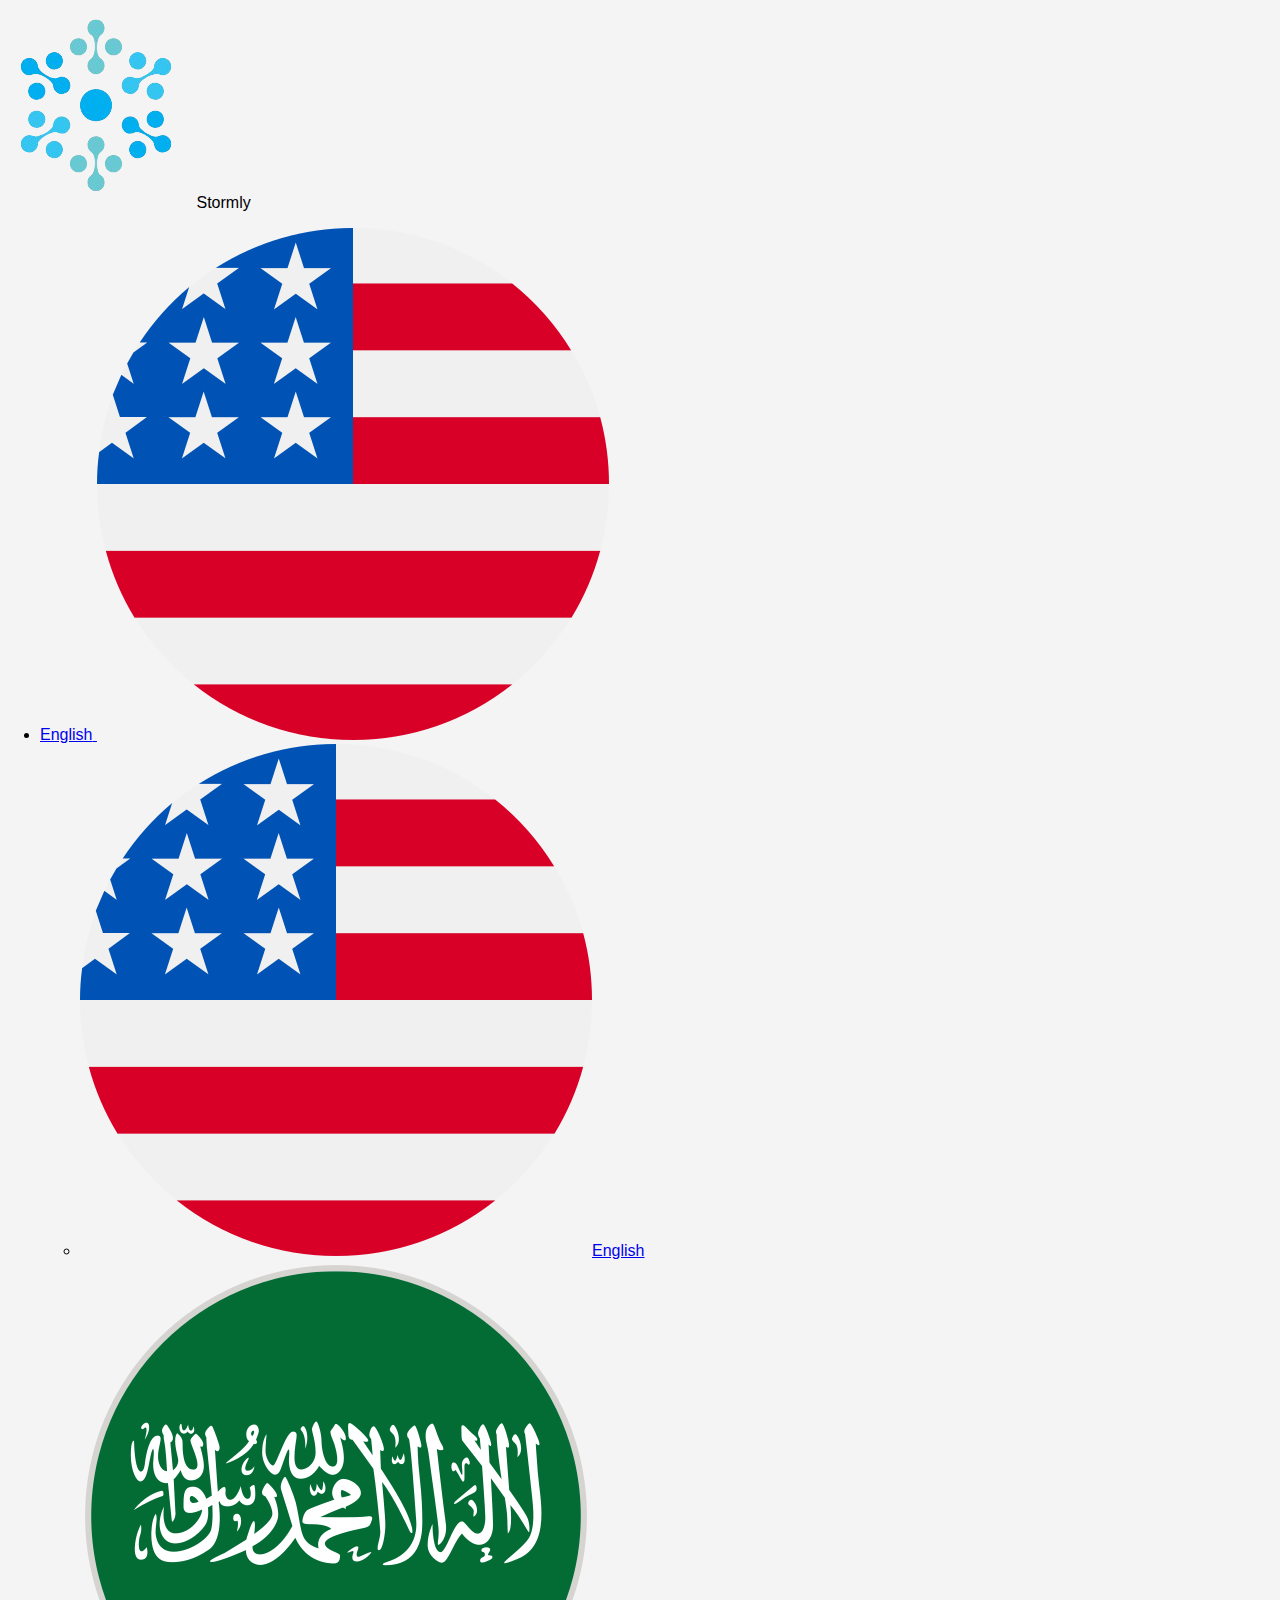
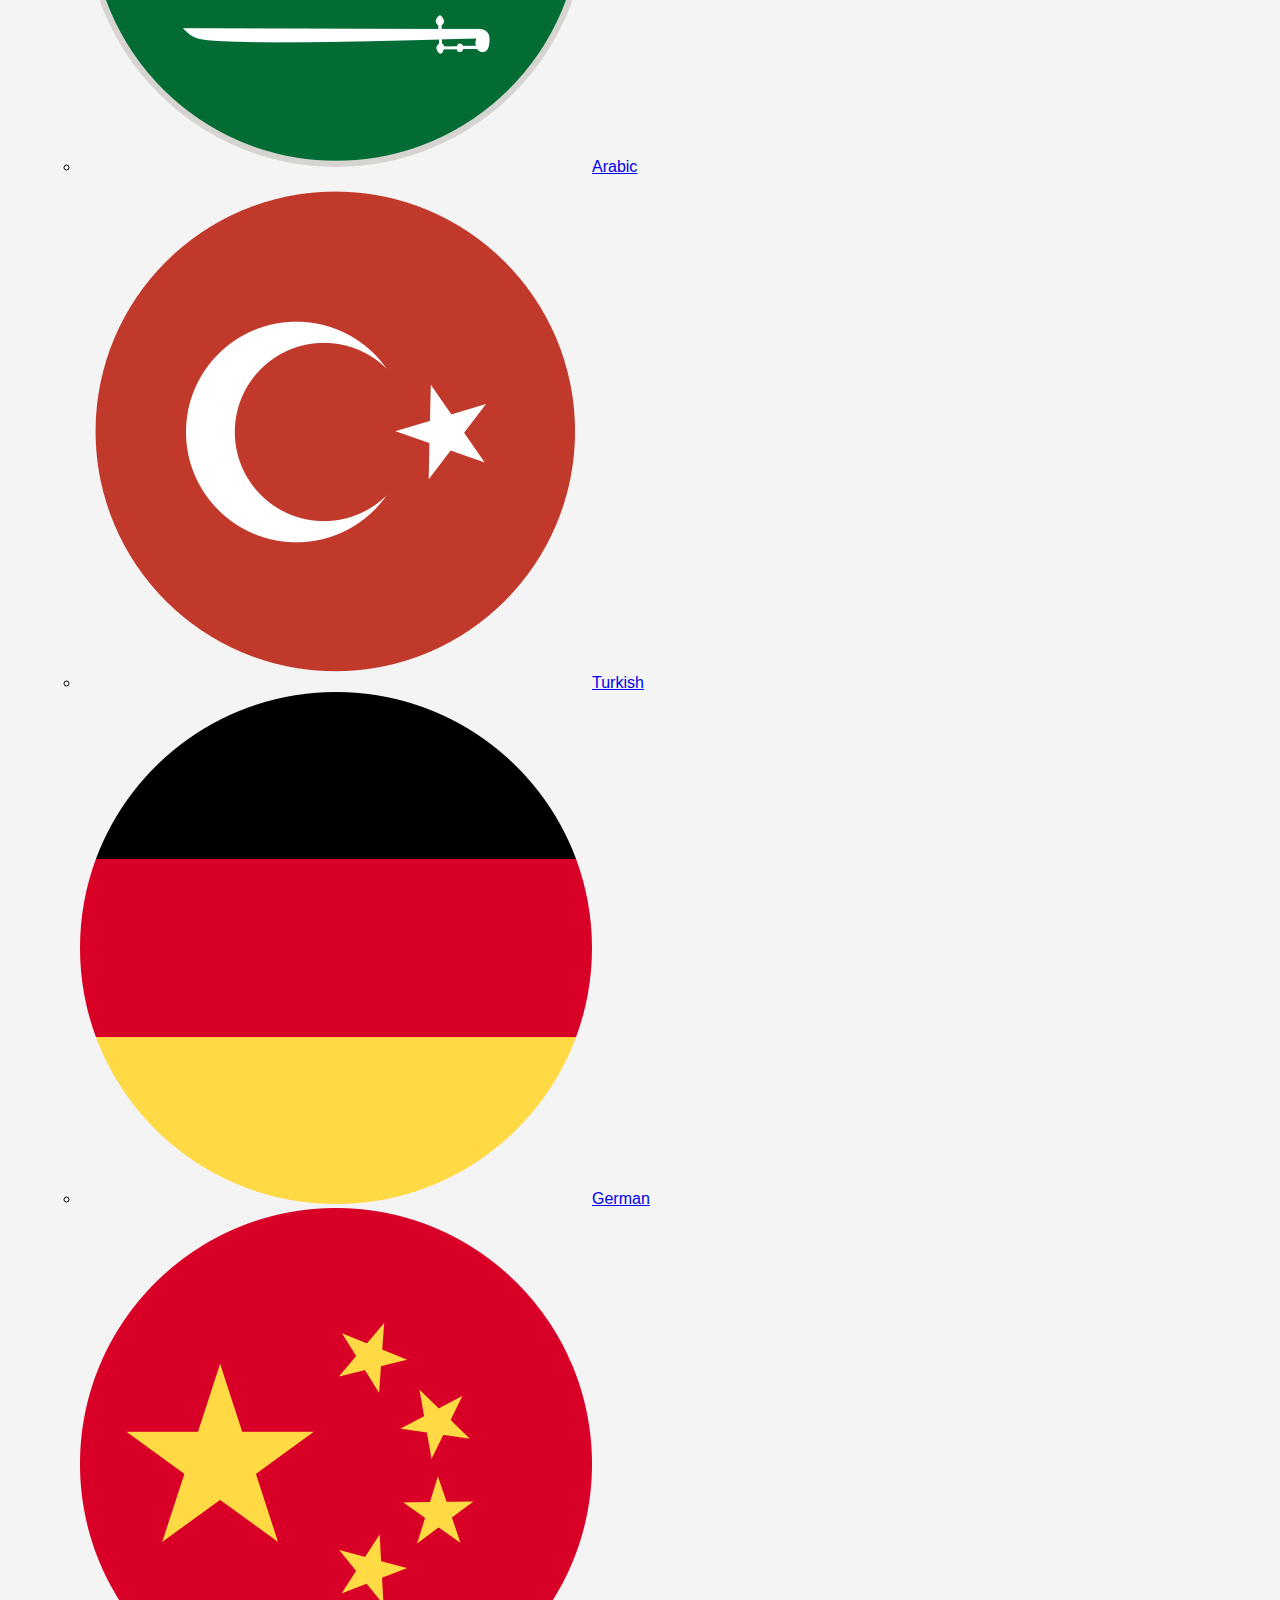
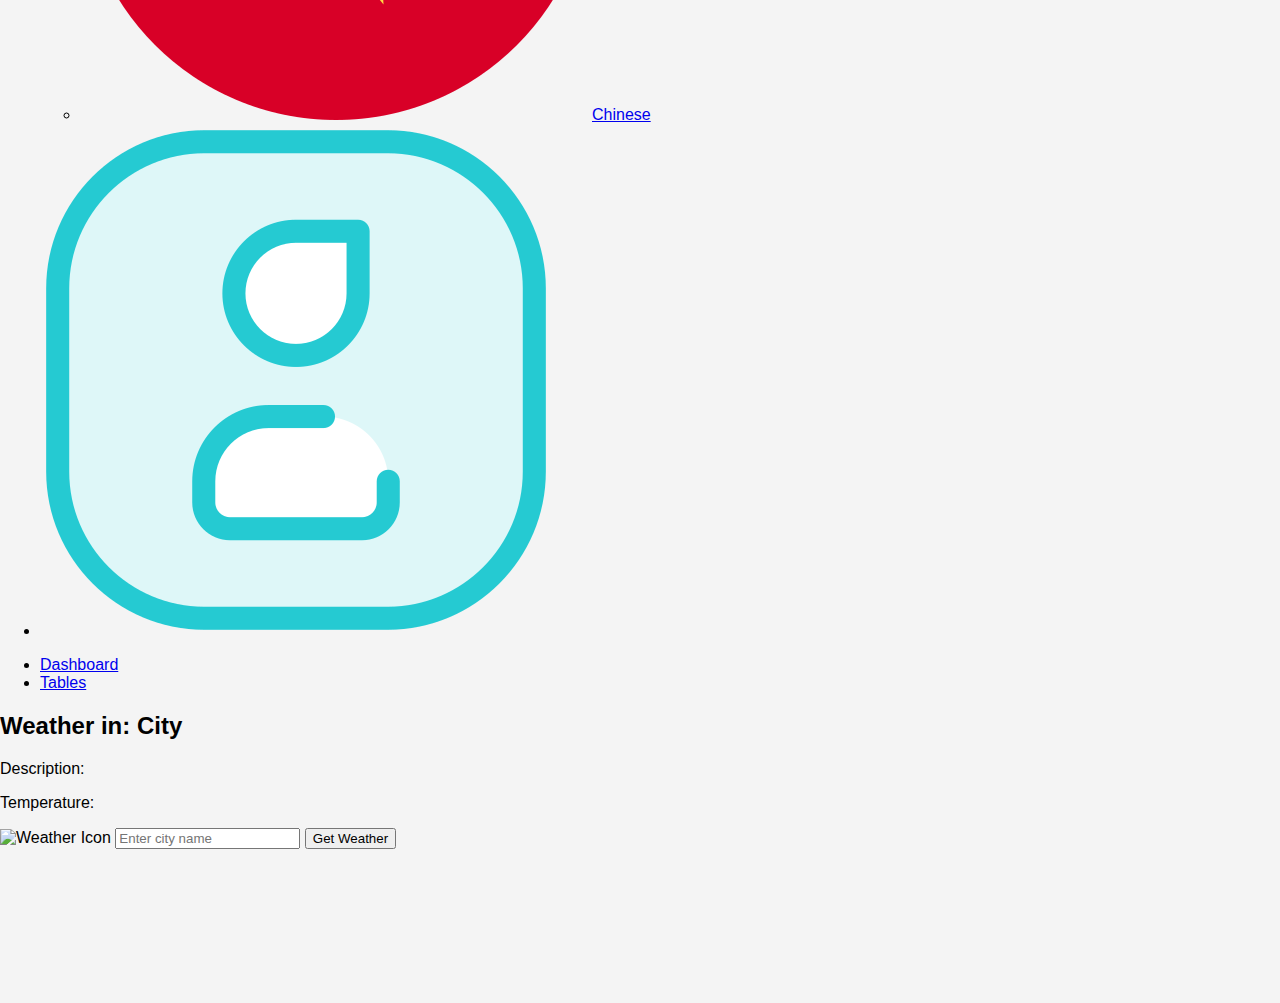
==== main-dashboard.html @ a45e47fc "Add files via upload" ====
<!DOCTYPE html>
<html lang="en">

<head>
    <meta charset="UTF-8">
    <meta name="viewport" content="width=device-width, initial-scale=1.0">
    <title>Weather Dashboard</title>
    <script src="https://cdn.tailwindcss.com"></script>
    <link rel="stylesheet" href="https://cdnjs.cloudflare.com/ajax/libs/font-awesome/6.0.0-beta3/css/all.min.css">
    <link rel="stylesheet" href="main-dashboard.css">
</head>

<body class="bg-gray-100">
    <header class="bg-teal-800 text-white py-3 px-5 flex justify-between items-center">
        <div class="flex items-center gap-2 text-xl font-bold">
            <img src="assets/logo1.png" class="w-10 h-10 object-contain" alt="Logo">
            <span>Stormly</span>
        </div>
        <nav class="flex items-center gap-4">
            <ul class="flex items-center gap-4">
                <li class="relative">
                    <a href="#" id="nav-language-setting"
                        class="flex items-center text-white hover:bg-teal-700 px-3 py-2 rounded-md">
                        <span id="selected-language">English</span>
                        <img id="language-icon" src="assets/usa.png" alt="Flag" class="ml-2 w-5 h-4 object-contain">
                    </a>
                    <ul class="hidden absolute bg-teal-800 top-full left-0 min-w-[120px] rounded-md shadow-lg z-10 mt-2"
                        id="language-dropdown">
                        <li>
                            <a href="#" data-language="English" data-icon="assets/usa.png"
                                class="flex items-center text-white px-4 py-2 hover:bg-teal-700 rounded-md">
                                <img src="assets/usa.png" alt="English" class="w-5 h-4 mr-2">English
                            </a>
                        </li>
                        <li>
                            <a href="#" data-language="Arabic" data-icon="assets/ksa.png"
                                class="flex items-center text-white px-4 py-2 hover:bg-teal-700 rounded-md">
                                <img src="assets/ksa.png" alt="Arabic" class="w-5 h-4 mr-2">Arabic
                            </a>
                        </li>
                        <li>
                            <a href="#" data-language="Turkish" data-icon="assets/turkey.png"
                                class="flex items-center text-white px-4 py-2 hover:bg-teal-700 rounded-md">
                                <img src="assets/turkey.png" alt="Turkish" class="w-5 h-4 mr-2">Turkish
                            </a>
                        </li>
                        <li>
                            <a href="#" data-language="German" data-icon="assets/germany.png"
                                class="flex items-center text-white px-4 py-2 hover:bg-teal-700 rounded-md">
                                <img src="assets/germany.png" alt="German" class="w-5 h-4 mr-2">German
                            </a>
                        </li>
                        <li>
                            <a href="#" data-language="Chinese" data-icon="assets/china.png"
                                class="flex items-center text-white px-4 py-2 hover:bg-teal-700 rounded-md">
                                <img src="assets/china.png" alt="Chinese" class="w-5 h-4 mr-2">Chinese
                            </a>
                        </li>
                    </ul>
                </li>
                <li class="flex items-center">
                    <img src="assets/pfp.png" alt="Profile" class="w-10 h-10 rounded-full object-cover cursor-pointer">
                </li>
            </ul>
        </nav>
    </header>

    <div class="flex h-[calc(100vh-56px)]">
        <aside class="bg-teal-900 text-gray-300 w-52 p-5">
            <ul class="space-y-2">
                <li><a href="#" id="menu-dashboard"
                        class="block text-gray-300 hover:bg-teal-700 px-4 py-2 rounded-md">Dashboard</a></li>
                <li><a href="#" id="menu-tables"
                        class="block text-gray-300 hover:bg-teal-700 px-4 py-2 rounded-md">Tables</a></li>
            </ul>
        </aside>
        <main class="flex-grow p-5 bg-white overflow-y-auto">
            <!-- Weather Widget -->
            <div class="p-4 bg-gray-200 rounded shadow" id="weather-widget">
                <h2 class="text-xl font-bold" id="city-name">Weather in: City</h2>
                <p id="weather-description">Description: </p>
                <p id="temperature">Temperature: </p>
                <img id="weather-icon" src="" alt="Weather Icon" class="w-16 h-16 mt-2">
                <input type="text" id="city-input" placeholder="Enter city name" class="border p-2 rounded w-full">
                <button id="get-weather" class="bg-blue-500 p-2 rounded text-white mt-2">Get Weather</button>
            </div>
        </main>
    </div>

    <canvas id="temperatureChart" class="mt-5"></canvas>
    <canvas id="weatherConditionChart" class="mt-5"></canvas>
    <canvas id="temperatureChangeChart" class="mt-5"></canvas>

    <script>
        document.addEventListener("DOMContentLoaded", () => {
            const apiKey = "e87ad9d755ad6ee678f1952e3c13a8e1"; // Replace with your OpenWeather API key
            const weatherWidget = document.getElementById("weather-widget");
            const cityName = document.getElementById("city-name");
            const weatherDescription = document.getElementById("weather-description");
            const temperature = document.getElementById("temperature");
            const weatherIcon = document.getElementById("weather-icon");
            const cityInput = document.getElementById("city-input");
            const getWeatherButton = document.getElementById("get-weather");

            getWeatherButton.addEventListener("click", () => {
                const city = cityInput.value;
                fetchWeather(city);
                fetchForecast(city);
            });

            async function fetchWeather(city) {
                try {
                    const response = await fetch(
                        `https://api.openweathermap.org/data/2.5/weather?q=${city}&appid=${apiKey}&units=metric`
                    );
                    if (!response.ok) {
                        throw new Error("City not found");
                    }
                    const data = await response.json();
                    updateWidget(data);
                } catch (error) {
                    alert(error.message);
                }
            }

            function updateWidget(data) {
                const { name } = data;
                const { description, icon } = data.weather[0];
                const { temp } = data.main;

                cityName.textContent = `Weather in: ${name}`;
                weatherDescription.textContent = `Description: ${description}`;
                temperature.textContent = `Temperature: ${temp} °C`;

                weatherIcon.src = `http://openweathermap.org/img/wn/${icon}@2x.png`;
                weatherIcon.alt = description;

                changeBackground(description);
            }

            function changeBackground(condition) {
                let bgColor;

                switch (condition) {
                    case "clear sky":
                        bgColor = "bg-blue-400";
                        break;
                    case "few clouds":
                        bgColor = "bg-blue-300";
                        break;
                    case "scattered clouds":
                    case "overcast clouds":
                        bgColor = "bg-gray-400";
                        break;
                    case "rain":
                        bgColor = "bg-gray-600";
                        break;
                    case "thunderstorm":
                        bgColor = "bg-gray-800";
                        break;
                    case "snow":
                        bgColor = "bg-white";
                        break;
                    default:
                        bgColor = "bg-gray-100";
                        break;
                }

                weatherWidget.className = `p-4 rounded shadow ${bgColor}`;
            }

            // Load Chart.js
            const script = document.createElement("script");
            script.src = "https://cdn.jsdelivr.net/npm/chart.js";
            document.head.appendChild(script);

            script.onload = () => {
                const temperatureCtx = document.getElementById("temperatureChart").getContext("2d");
                const weatherConditionCtx = document.getElementById("weatherConditionChart").getContext("2d");
                const temperatureChangeCtx = document.getElementById("temperatureChangeChart").getContext("2d");

                const temperatureData = [];
                const weatherConditions = [];
                const labels = [];

                async function fetchForecast(city) {
                    try {
                        const response = await fetch(
                            `https://api.openweathermap.org/data/2.5/forecast?q=${city}&appid=${apiKey}&units=metric`
                        );
                        if (!response.ok) {
                            throw new Error("City not found");
                        }
                        const data = await response.json();
                        processForecastData(data);
                    } catch (error) {
                        alert(error.message);
                    }
                }

                function processForecastData(data) {
                    const dailyData = data.list.filter((entry) =>
                        entry.dt_txt.endsWith("12:00:00")
                    );
                    dailyData.forEach((entry) => {
                        const date = new Date(entry.dt * 1000).toLocaleDateString();
                        labels.push(date);
                        temperatureData.push(entry.main.temp);
                        weatherConditions.push(entry.weather[0].description);
                    });
                    updateCharts();
                }

                function updateCharts() {
                    new Chart(temperatureCtx, {
                        type: "bar",
                        data: {
                            labels: labels,
                            datasets: [
                                {
                                    label: "Temperature (°C)",
                                    data: temperatureData,
                                    backgroundColor: "rgba(54, 162, 235, 0.5)",
                                    borderColor: "rgba(54, 162, 235, 1)",
                                    borderWidth: 1,
                                },
                            ],
                        },
                        options: {
                            responsive: true,
                            scales: {
                                y: {
                                    beginAtZero: true,
                                },
                            },
                        },
                    });

                    const weatherConditionCounts = weatherConditions.reduce((acc, condition) => {
                        acc[condition] = (acc[condition] || 0) + 1;
                        return acc;
                    }, {});

                    new Chart(weatherConditionCtx, {
                        type: "doughnut",
                        data: {
                            labels: Object.keys(weatherConditionCounts),
                            datasets: [
                                {
                                    label: "Weather Conditions",
                                    data: Object.values(weatherConditionCounts),
                                    backgroundColor: [
                                        "rgba(255, 99, 132, 0.2)",
                                        "rgba(75, 192, 192, 0.2)",
                                        "rgba(255, 206, 86, 0.2)",
                                        "rgba(153, 102, 255, 0.2)",
                                    ],
                                    borderColor: [
                                        "rgba(255, 99, 132, 1)",
                                        "rgba(75, 192, 192, 1)",
                                        "rgba(255, 206, 86, 1)",
                                        "rgba(153, 102, 255, 1)",
                                    ],
                                    borderWidth: 1,
                                },
                            ],
                        },
                        options: {
                            responsive: true,
                        },
                    });

                    new Chart(temperatureChangeCtx, {
                        type: "line",
                        data: {
                            labels: labels,
                            datasets: [
                                {
                                    label: "Temperature Change (°C)",
                                    data: temperatureData,
                                    backgroundColor: "rgba(75, 192, 192, 0.5)",
                                    borderColor: "rgba(75, 192, 192, 1)",
                                    borderWidth: 2,
                                    fill: true,
                                },
                            ],
                        },
                        options: {
                            responsive: true,
                            scales: {
                                y: {
                                    beginAtZero: true,
                                },
                            },
                        },
                    });
                }
            };
        });
    </script>
</body>

</html>
---- main-dashboard.css ----
body,
html {
    margin: 0;
    padding: 0;
    font-family: 'Segoe UI', Tahoma, Geneva, Verdana, sans-serif;
    background-color: #f4f4f4;
}

.navbar {
    background-color: #254E58;
    color: #fff;
    padding: 10px 20px;
    display: flex;
    justify-content: space-between;
    align-items: center;
}

.navbar-brand {
    display: flex;
    align-items: center;
    gap: 10px;
    font-size: 1.5rem;
    font-weight: bold;
}

.navbar-brand .logo {
    width: 30px;
    height: 30px;
    object-fit: contain;
}

.navbar-menu {
    display: flex;
    align-items: center;
    gap: 20px;
    list-style: none;
}

.profile-option {
    display: flex;
    align-items: center;
}

.profile-img {
    width: 40px;
    height: 40px;
    border-radius: 50%;
    object-fit: cover;
    cursor: pointer;
    margin-right: 10px;
    /* Space between profile image and text */
}

.language-setting {
    position: relative;
    display: flex;
    align-items: center;
}

.language-setting a {
    color: #fff;
    text-decoration: none;
    padding: 5px 10px;
    transition: background-color 0.3s ease;
    border-radius: 5px;
}

.flag-icon {
    width: 20px;
    height: 15px;
    margin-left: 5px;
    vertical-align: middle;
    /* Aligns icon vertically with text */
}

.language-dropdown {
    display: none;
    position: absolute;
    background-color: #254E58;
    top: 100%;
    left: 0;
    min-width: 120px;
    border-radius: 5px;
    z-index: 10;
    box-shadow: 0 2px 5px rgba(0, 0, 0, 0.2);
}

.language-setting:hover .language-dropdown {
    display: block;
}

.language-dropdown li {
    list-style: none;
}

.language-dropdown a {
    color: #fff;
    padding: 10px;
    display: block;
    text-decoration: none;
    transition: background-color 0.3s ease;
}

.language-dropdown a:hover {
    background-color: #0056b3;
}

.container {
    display: flex;
    height: calc(100vh - 50px);
}

.sidebar {
    background-color: #112D32;
    color: #ddd;
    width: 200px;
    padding: 20px;
}

.sidebar ul {
    list-style: none;
    padding: 0;
}

.sidebar a {
    color: #ddd;
    text-decoration: none;
    display: block;
    padding: 10px;
    border-radius: 5px;
    transition: background-color 0.3s ease;
}

.sidebar a:hover {
    background-color: #4F4A41;
}

.main-content {
    flex-grow: 1;
    padding: 20px;
    background: #ffffff;
    overflow-y: auto;
}

/* Responsive adjustments */
@media (max-width: 768px) {
    .navbar-menu {
        flex-direction: column;
    }

    .sidebar {
        width: 100%;
        padding: 10px;
    }

    .container {
        flex-direction: column;
        height: auto;
    }
}
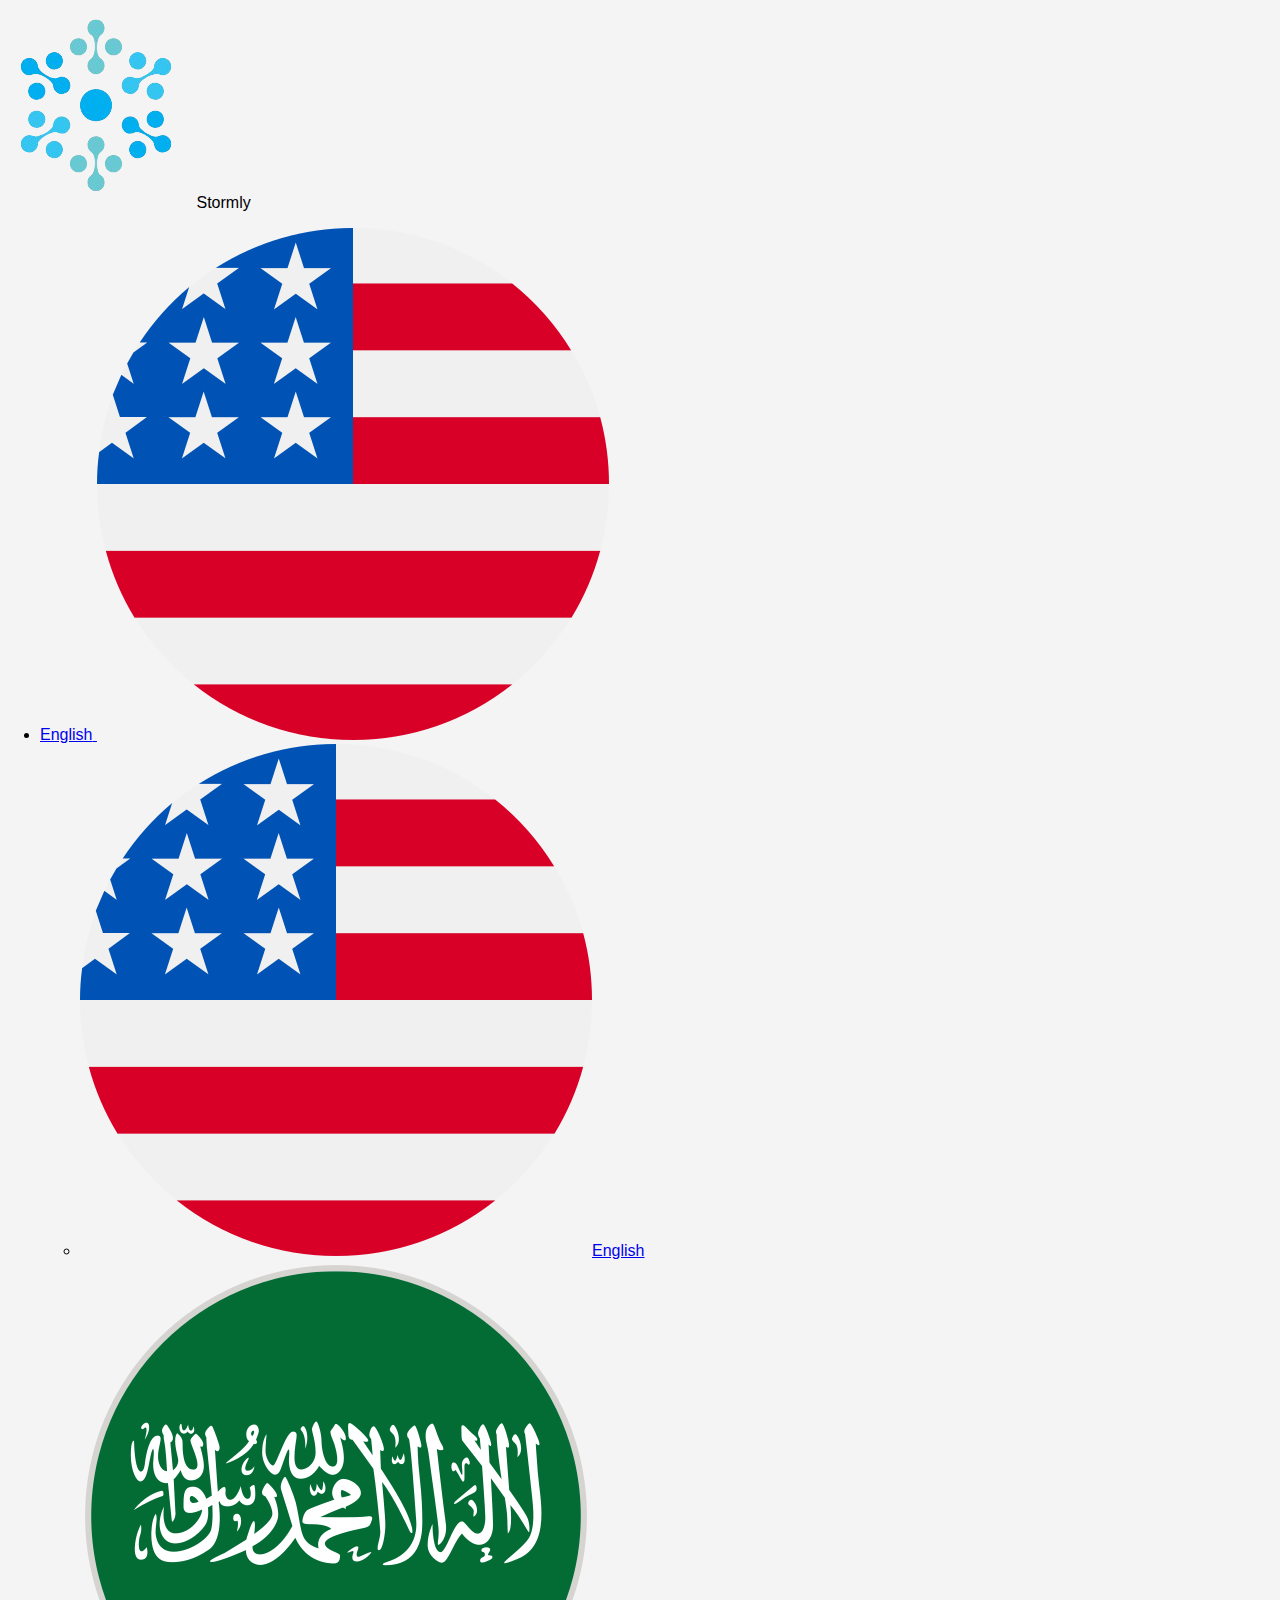
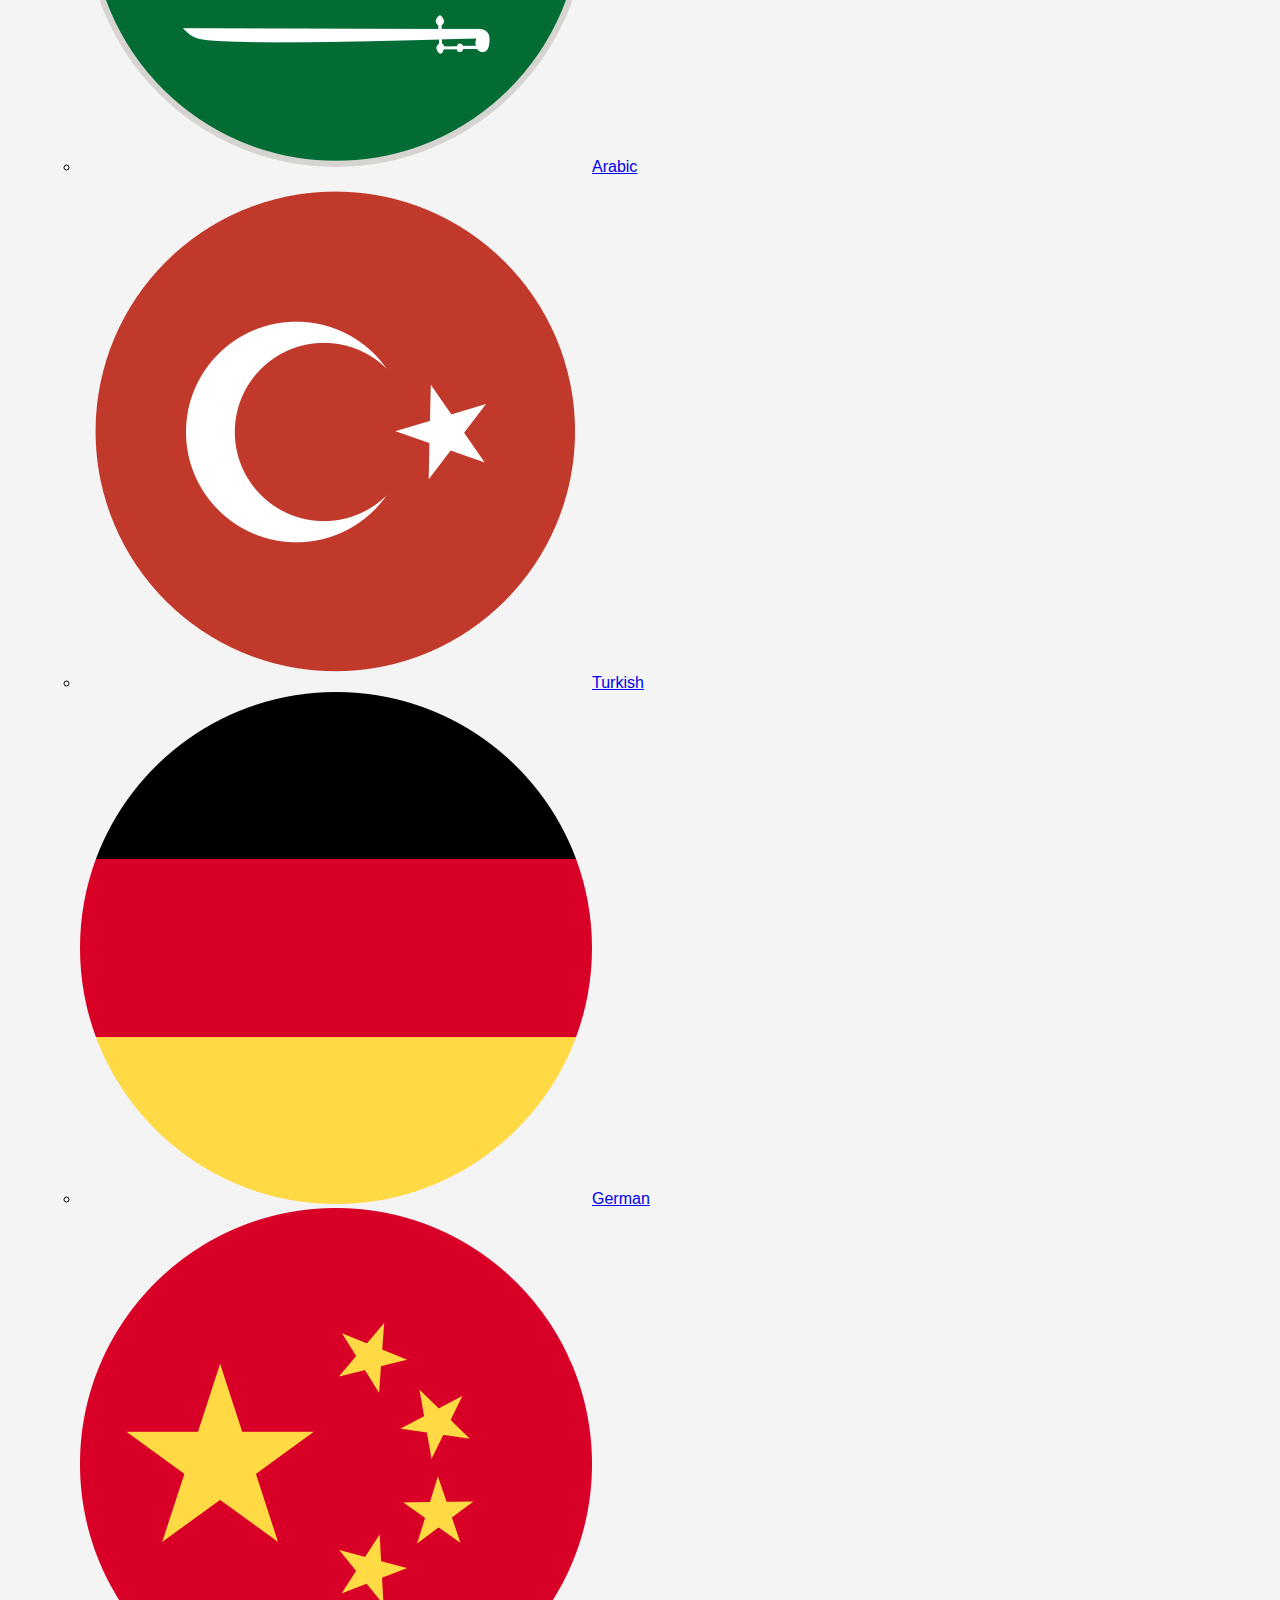
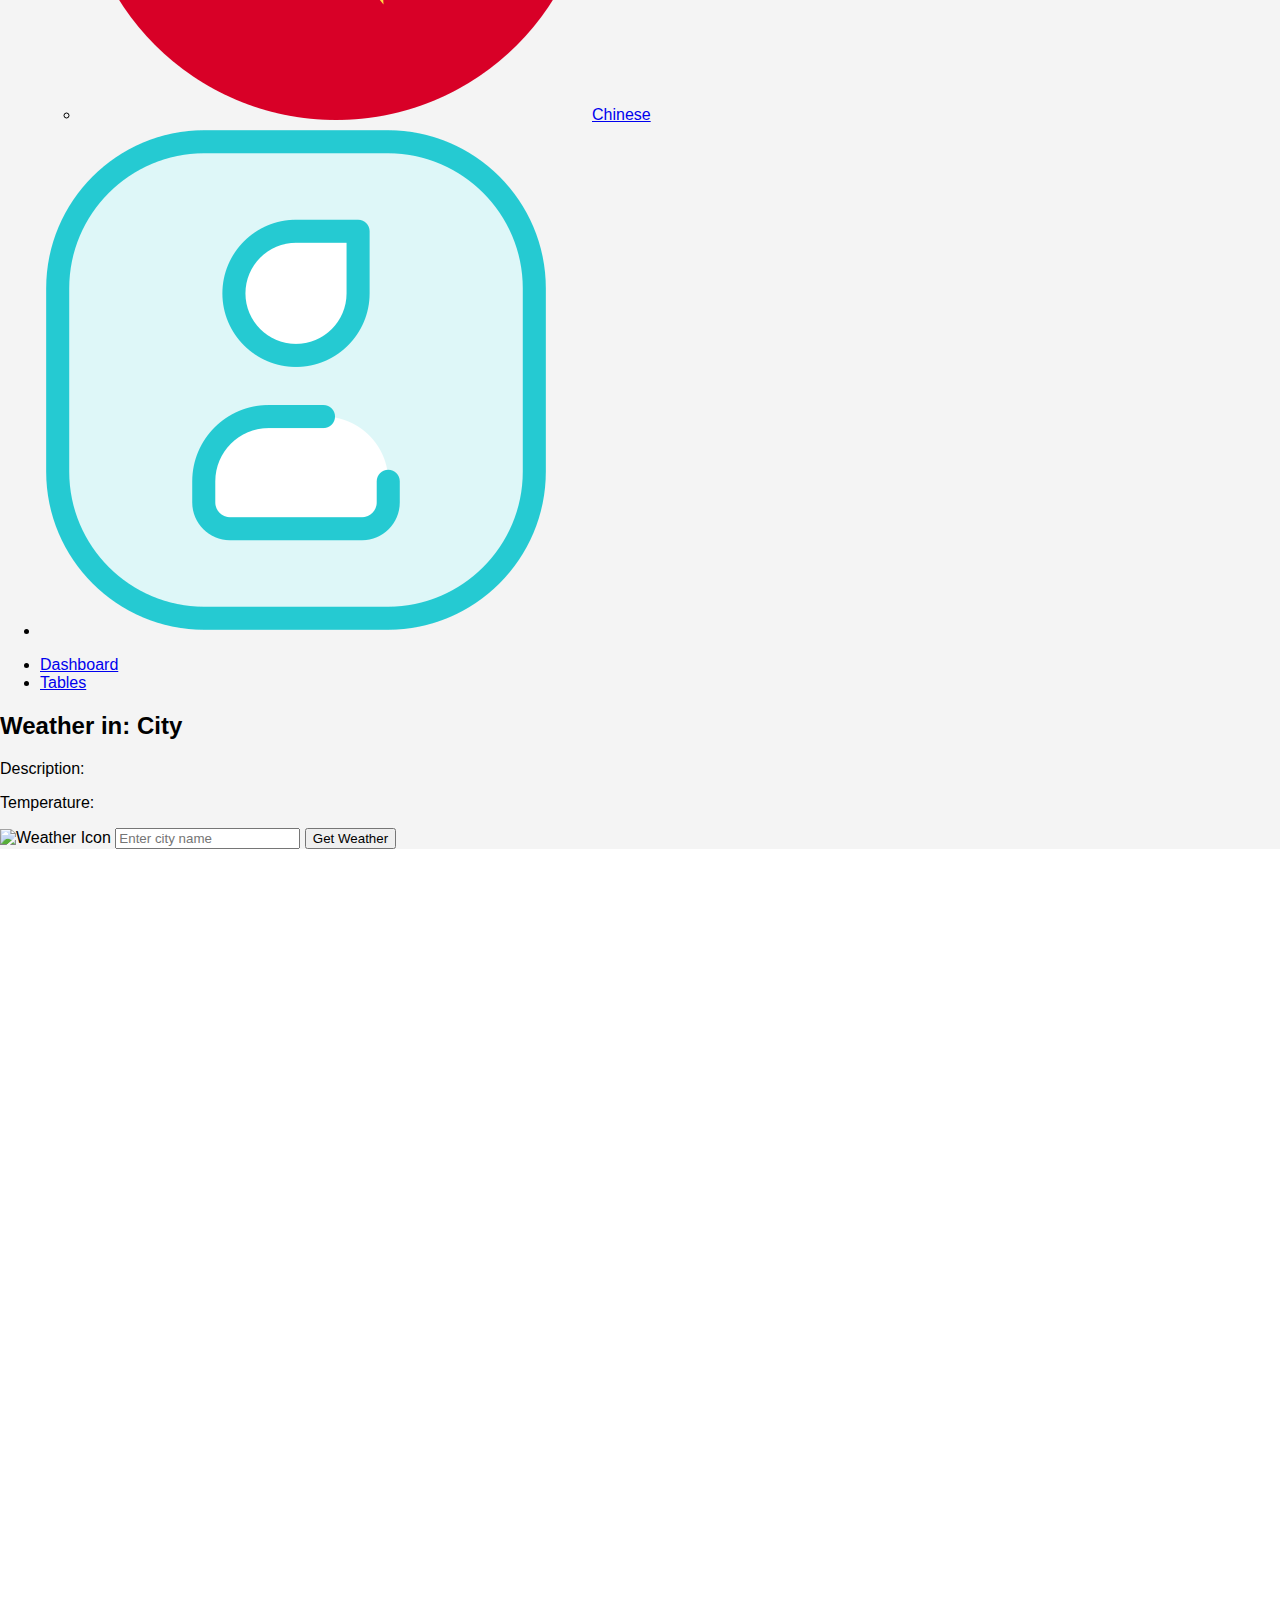
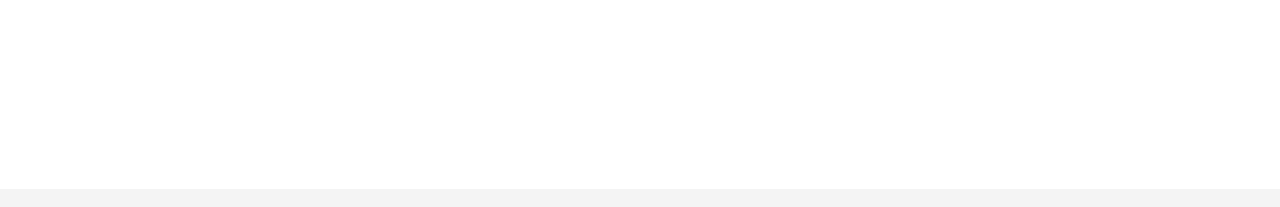
==== commit fa2a2ba8: "Add files via upload" ====
--- a/main-dashboard.html
+++ b/main-dashboard.html
@@ -2,18 +2,19 @@
 <html lang="en">
 
 <head>
-    <meta charset="UTF-8">
-    <meta name="viewport" content="width=device-width, initial-scale=1.0">
+    <meta charset="UTF-8" />
+    <meta name="viewport" content="width=device-width, initial-scale=1.0" />
     <title>Weather Dashboard</title>
     <script src="https://cdn.tailwindcss.com"></script>
-    <link rel="stylesheet" href="https://cdnjs.cloudflare.com/ajax/libs/font-awesome/6.0.0-beta3/css/all.min.css">
-    <link rel="stylesheet" href="main-dashboard.css">
+    <script src="https://cdn.jsdelivr.net/npm/chart.js"></script>
+    <link rel="stylesheet" href="https://cdnjs.cloudflare.com/ajax/libs/font-awesome/6.0.0-beta3/css/all.min.css" />
+    <link rel="stylesheet" href="main-dashboard.css" />
 </head>
 
 <body class="bg-gray-100">
     <header class="bg-teal-800 text-white py-3 px-5 flex justify-between items-center">
         <div class="flex items-center gap-2 text-xl font-bold">
-            <img src="assets/logo1.png" class="w-10 h-10 object-contain" alt="Logo">
+            <img src="assets/logo1.png" class="w-10 h-10 object-contain" alt="Logo" />
             <span>Stormly</span>
         </div>
         <nav class="flex items-center gap-4">
@@ -22,44 +23,45 @@
                     <a href="#" id="nav-language-setting"
                         class="flex items-center text-white hover:bg-teal-700 px-3 py-2 rounded-md">
                         <span id="selected-language">English</span>
-                        <img id="language-icon" src="assets/usa.png" alt="Flag" class="ml-2 w-5 h-4 object-contain">
+                        <img id="language-icon" src="assets/usa.png" alt="Flag" class="ml-2 w-5 h-4 object-contain" />
                     </a>
                     <ul class="hidden absolute bg-teal-800 top-full left-0 min-w-[120px] rounded-md shadow-lg z-10 mt-2"
                         id="language-dropdown">
                         <li>
                             <a href="#" data-language="English" data-icon="assets/usa.png"
                                 class="flex items-center text-white px-4 py-2 hover:bg-teal-700 rounded-md">
-                                <img src="assets/usa.png" alt="English" class="w-5 h-4 mr-2">English
+                                <img src="assets/usa.png" alt="English" class="w-5 h-4 mr-2" />English
                             </a>
                         </li>
                         <li>
                             <a href="#" data-language="Arabic" data-icon="assets/ksa.png"
                                 class="flex items-center text-white px-4 py-2 hover:bg-teal-700 rounded-md">
-                                <img src="assets/ksa.png" alt="Arabic" class="w-5 h-4 mr-2">Arabic
+                                <img src="assets/ksa.png" alt="Arabic" class="w-5 h-4 mr-2" />Arabic
                             </a>
                         </li>
                         <li>
                             <a href="#" data-language="Turkish" data-icon="assets/turkey.png"
                                 class="flex items-center text-white px-4 py-2 hover:bg-teal-700 rounded-md">
-                                <img src="assets/turkey.png" alt="Turkish" class="w-5 h-4 mr-2">Turkish
+                                <img src="assets/turkey.png" alt="Turkish" class="w-5 h-4 mr-2" />Turkish
                             </a>
                         </li>
                         <li>
                             <a href="#" data-language="German" data-icon="assets/germany.png"
                                 class="flex items-center text-white px-4 py-2 hover:bg-teal-700 rounded-md">
-                                <img src="assets/germany.png" alt="German" class="w-5 h-4 mr-2">German
+                                <img src="assets/germany.png" alt="German" class="w-5 h-4 mr-2" />German
                             </a>
                         </li>
                         <li>
                             <a href="#" data-language="Chinese" data-icon="assets/china.png"
                                 class="flex items-center text-white px-4 py-2 hover:bg-teal-700 rounded-md">
-                                <img src="assets/china.png" alt="Chinese" class="w-5 h-4 mr-2">Chinese
+                                <img src="assets/china.png" alt="Chinese" class="w-5 h-4 mr-2" />Chinese
                             </a>
                         </li>
                     </ul>
                 </li>
                 <li class="flex items-center">
-                    <img src="assets/pfp.png" alt="Profile" class="w-10 h-10 rounded-full object-cover cursor-pointer">
+                    <img src="assets/pfp.png" alt="Profile"
+                        class="w-10 h-10 rounded-full object-cover cursor-pointer" />
                 </li>
             </ul>
         </nav>
@@ -68,236 +70,40 @@
     <div class="flex h-[calc(100vh-56px)]">
         <aside class="bg-teal-900 text-gray-300 w-52 p-5">
             <ul class="space-y-2">
-                <li><a href="#" id="menu-dashboard"
-                        class="block text-gray-300 hover:bg-teal-700 px-4 py-2 rounded-md">Dashboard</a></li>
-                <li><a href="#" id="menu-tables"
-                        class="block text-gray-300 hover:bg-teal-700 px-4 py-2 rounded-md">Tables</a></li>
+                <li>
+                    <a href="#" id="menu-dashboard"
+                        class="block text-gray-300 hover:bg-teal-700 px-4 py-2 rounded-md">Dashboard</a>
+                </li>
+                <li>
+                    <a href="#" id="menu-tables"
+                        class="block text-gray-300 hover:bg-teal-700 px-4 py-2 rounded-md">Tables</a>
+                </li>
             </ul>
         </aside>
         <main class="flex-grow p-5 bg-white overflow-y-auto">
             <!-- Weather Widget -->
             <div class="p-4 bg-gray-200 rounded shadow" id="weather-widget">
                 <h2 class="text-xl font-bold" id="city-name">Weather in: City</h2>
-                <p id="weather-description">Description: </p>
-                <p id="temperature">Temperature: </p>
-                <img id="weather-icon" src="" alt="Weather Icon" class="w-16 h-16 mt-2">
-                <input type="text" id="city-input" placeholder="Enter city name" class="border p-2 rounded w-full">
-                <button id="get-weather" class="bg-blue-500 p-2 rounded text-white mt-2">Get Weather</button>
+                <p id="weather-description">Description:</p>
+                <p id="temperature">Temperature:</p>
+                <img id="weather-icon" src="" alt="Weather Icon" class="w-16 h-16 mt-2" />
+                <input type="text" id="city-input" placeholder="Enter city name" class="border p-2 rounded w-full" />
+                <button id="get-weather" class="bg-blue-500 p-2 rounded text-white mt-2">
+                    Get Weather
+                </button>
+            </div>
+            <div class="main-content" class="flex w-full">
+                <canvas id="temperatureChart" width="400" height="200"></canvas>
+
+                <canvas id="weatherConditionChart" width="400" height="200"></canvas>
+
+                <canvas id="temperatureChangeChart" width="400" height="200"></canvas>
             </div>
         </main>
     </div>
 
-    <canvas id="temperatureChart" class="mt-5"></canvas>
-    <canvas id="weatherConditionChart" class="mt-5"></canvas>
-    <canvas id="temperatureChangeChart" class="mt-5"></canvas>
-
-    <script>
-        document.addEventListener("DOMContentLoaded", () => {
-            const apiKey = "e87ad9d755ad6ee678f1952e3c13a8e1"; // Replace with your OpenWeather API key
-            const weatherWidget = document.getElementById("weather-widget");
-            const cityName = document.getElementById("city-name");
-            const weatherDescription = document.getElementById("weather-description");
-            const temperature = document.getElementById("temperature");
-            const weatherIcon = document.getElementById("weather-icon");
-            const cityInput = document.getElementById("city-input");
-            const getWeatherButton = document.getElementById("get-weather");
-
-            getWeatherButton.addEventListener("click", () => {
-                const city = cityInput.value;
-                fetchWeather(city);
-                fetchForecast(city);
-            });
-
-            async function fetchWeather(city) {
-                try {
-                    const response = await fetch(
-                        `https://api.openweathermap.org/data/2.5/weather?q=${city}&appid=${apiKey}&units=metric`
-                    );
-                    if (!response.ok) {
-                        throw new Error("City not found");
-                    }
-                    const data = await response.json();
-                    updateWidget(data);
-                } catch (error) {
-                    alert(error.message);
-                }
-            }
-
-            function updateWidget(data) {
-                const { name } = data;
-                const { description, icon } = data.weather[0];
-                const { temp } = data.main;
-
-                cityName.textContent = `Weather in: ${name}`;
-                weatherDescription.textContent = `Description: ${description}`;
-                temperature.textContent = `Temperature: ${temp} °C`;
-
-                weatherIcon.src = `http://openweathermap.org/img/wn/${icon}@2x.png`;
-                weatherIcon.alt = description;
-
-                changeBackground(description);
-            }
-
-            function changeBackground(condition) {
-                let bgColor;
-
-                switch (condition) {
-                    case "clear sky":
-                        bgColor = "bg-blue-400";
-                        break;
-                    case "few clouds":
-                        bgColor = "bg-blue-300";
-                        break;
-                    case "scattered clouds":
-                    case "overcast clouds":
-                        bgColor = "bg-gray-400";
-                        break;
-                    case "rain":
-                        bgColor = "bg-gray-600";
-                        break;
-                    case "thunderstorm":
-                        bgColor = "bg-gray-800";
-                        break;
-                    case "snow":
-                        bgColor = "bg-white";
-                        break;
-                    default:
-                        bgColor = "bg-gray-100";
-                        break;
-                }
-
-                weatherWidget.className = `p-4 rounded shadow ${bgColor}`;
-            }
-
-            // Load Chart.js
-            const script = document.createElement("script");
-            script.src = "https://cdn.jsdelivr.net/npm/chart.js";
-            document.head.appendChild(script);
-
-            script.onload = () => {
-                const temperatureCtx = document.getElementById("temperatureChart").getContext("2d");
-                const weatherConditionCtx = document.getElementById("weatherConditionChart").getContext("2d");
-                const temperatureChangeCtx = document.getElementById("temperatureChangeChart").getContext("2d");
-
-                const temperatureData = [];
-                const weatherConditions = [];
-                const labels = [];
-
-                async function fetchForecast(city) {
-                    try {
-                        const response = await fetch(
-                            `https://api.openweathermap.org/data/2.5/forecast?q=${city}&appid=${apiKey}&units=metric`
-                        );
-                        if (!response.ok) {
-                            throw new Error("City not found");
-                        }
-                        const data = await response.json();
-                        processForecastData(data);
-                    } catch (error) {
-                        alert(error.message);
-                    }
-                }
-
-                function processForecastData(data) {
-                    const dailyData = data.list.filter((entry) =>
-                        entry.dt_txt.endsWith("12:00:00")
-                    );
-                    dailyData.forEach((entry) => {
-                        const date = new Date(entry.dt * 1000).toLocaleDateString();
-                        labels.push(date);
-                        temperatureData.push(entry.main.temp);
-                        weatherConditions.push(entry.weather[0].description);
-                    });
-                    updateCharts();
-                }
-
-                function updateCharts() {
-                    new Chart(temperatureCtx, {
-                        type: "bar",
-                        data: {
-                            labels: labels,
-                            datasets: [
-                                {
-                                    label: "Temperature (°C)",
-                                    data: temperatureData,
-                                    backgroundColor: "rgba(54, 162, 235, 0.5)",
-                                    borderColor: "rgba(54, 162, 235, 1)",
-                                    borderWidth: 1,
-                                },
-                            ],
-                        },
-                        options: {
-                            responsive: true,
-                            scales: {
-                                y: {
-                                    beginAtZero: true,
-                                },
-                            },
-                        },
-                    });
-
-                    const weatherConditionCounts = weatherConditions.reduce((acc, condition) => {
-                        acc[condition] = (acc[condition] || 0) + 1;
-                        return acc;
-                    }, {});
-
-                    new Chart(weatherConditionCtx, {
-                        type: "doughnut",
-                        data: {
-                            labels: Object.keys(weatherConditionCounts),
-                            datasets: [
-                                {
-                                    label: "Weather Conditions",
-                                    data: Object.values(weatherConditionCounts),
-                                    backgroundColor: [
-                                        "rgba(255, 99, 132, 0.2)",
-                                        "rgba(75, 192, 192, 0.2)",
-                                        "rgba(255, 206, 86, 0.2)",
-                                        "rgba(153, 102, 255, 0.2)",
-                                    ],
-                                    borderColor: [
-                                        "rgba(255, 99, 132, 1)",
-                                        "rgba(75, 192, 192, 1)",
-                                        "rgba(255, 206, 86, 1)",
-                                        "rgba(153, 102, 255, 1)",
-                                    ],
-                                    borderWidth: 1,
-                                },
-                            ],
-                        },
-                        options: {
-                            responsive: true,
-                        },
-                    });
-
-                    new Chart(temperatureChangeCtx, {
-                        type: "line",
-                        data: {
-                            labels: labels,
-                            datasets: [
-                                {
-                                    label: "Temperature Change (°C)",
-                                    data: temperatureData,
-                                    backgroundColor: "rgba(75, 192, 192, 0.5)",
-                                    borderColor: "rgba(75, 192, 192, 1)",
-                                    borderWidth: 2,
-                                    fill: true,
-                                },
-                            ],
-                        },
-                        options: {
-                            responsive: true,
-                            scales: {
-                                y: {
-                                    beginAtZero: true,
-                                },
-                            },
-                        },
-                    });
-                }
-            };
-        });
-    </script>
+    <script src="main-dashboard.js"></script>
+     
 </body>
 
 </html>--- a/main-dashboard.css
+++ b/main-dashboard.css
@@ -48,7 +48,6 @@
     object-fit: cover;
     cursor: pointer;
     margin-right: 10px;
-    /* Space between profile image and text */
 }
 
 .language-setting {
@@ -70,7 +69,6 @@
     height: 15px;
     margin-left: 5px;
     vertical-align: middle;
-    /* Aligns icon vertically with text */
 }
 
 .language-dropdown {
@@ -140,9 +138,9 @@
     padding: 20px;
     background: #ffffff;
     overflow-y: auto;
+    min-height: 100vh;
 }
 
-/* Responsive adjustments */
 @media (max-width: 768px) {
     .navbar-menu {
         flex-direction: column;
@@ -157,4 +155,10 @@
         flex-direction: column;
         height: auto;
     }
+}
+
+canvas {
+    display: block;
+    max-width: 100%;
+    margin: 20px auto;
 }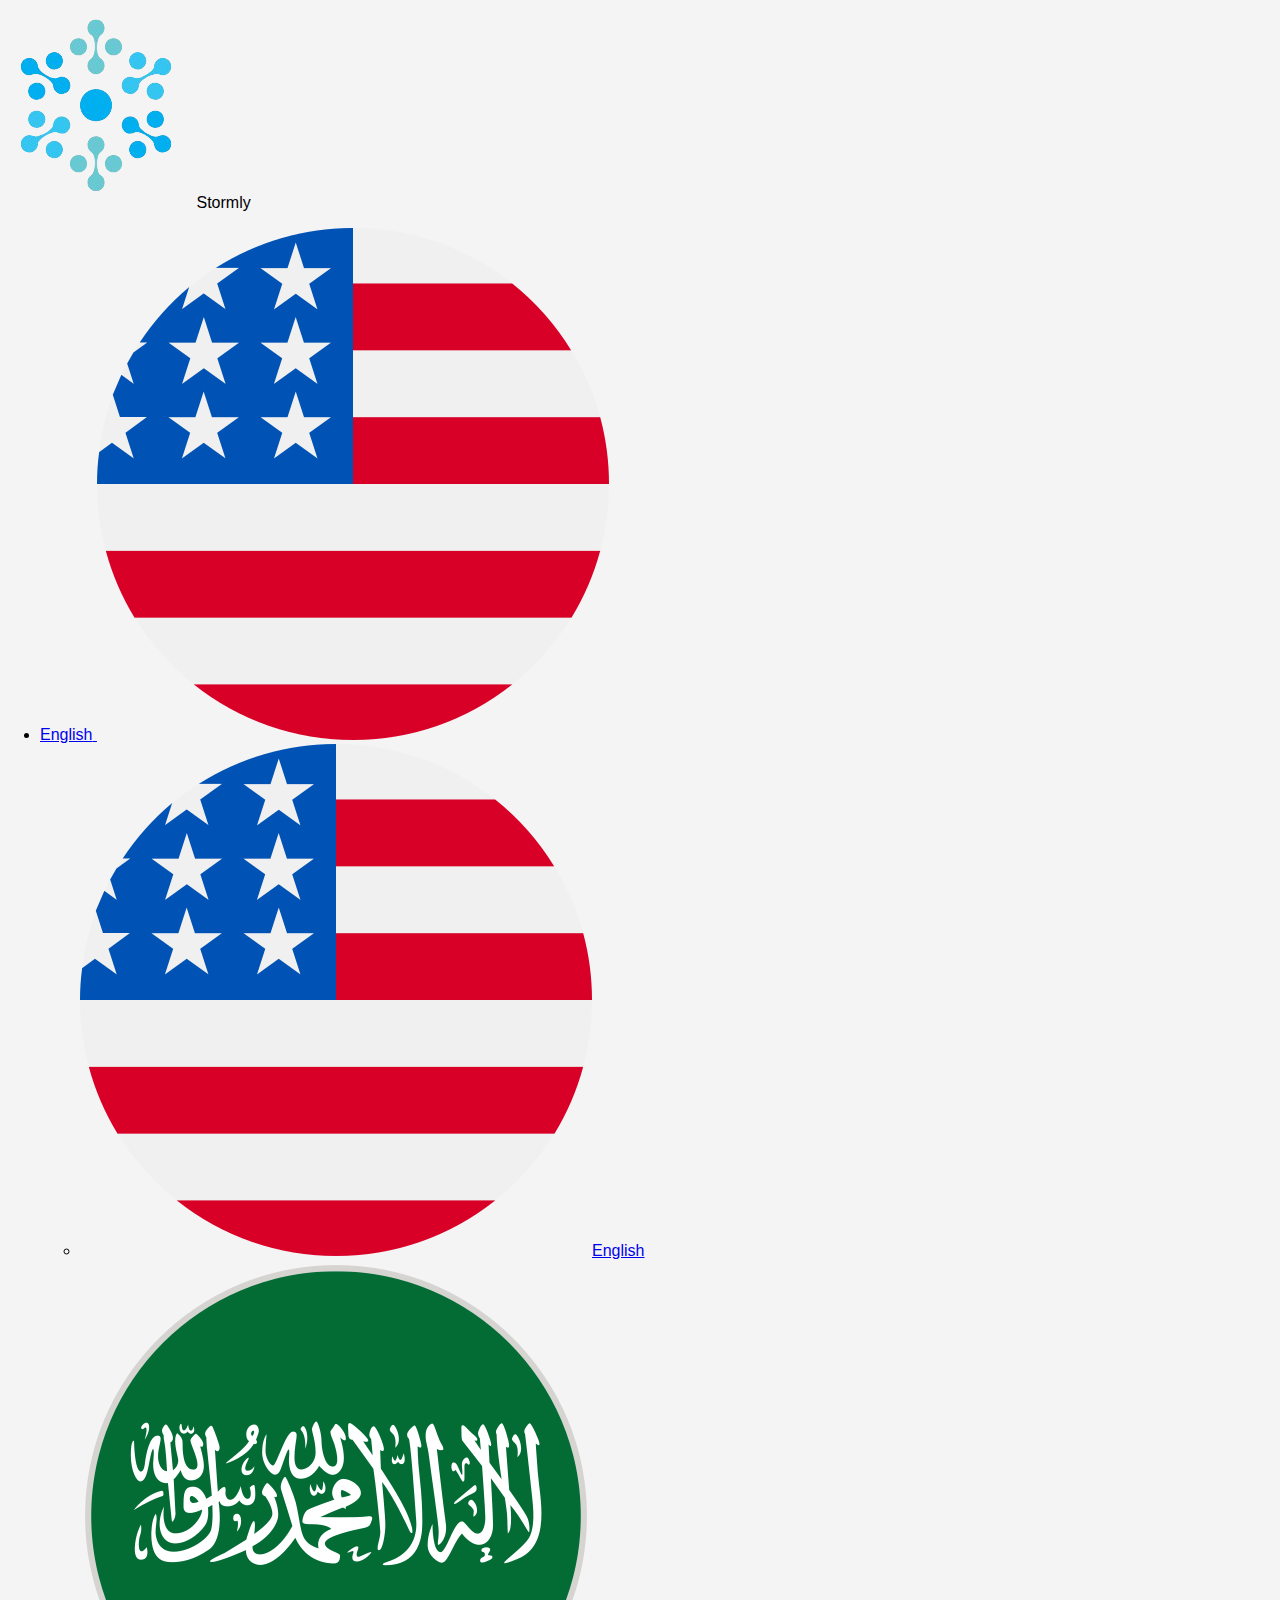
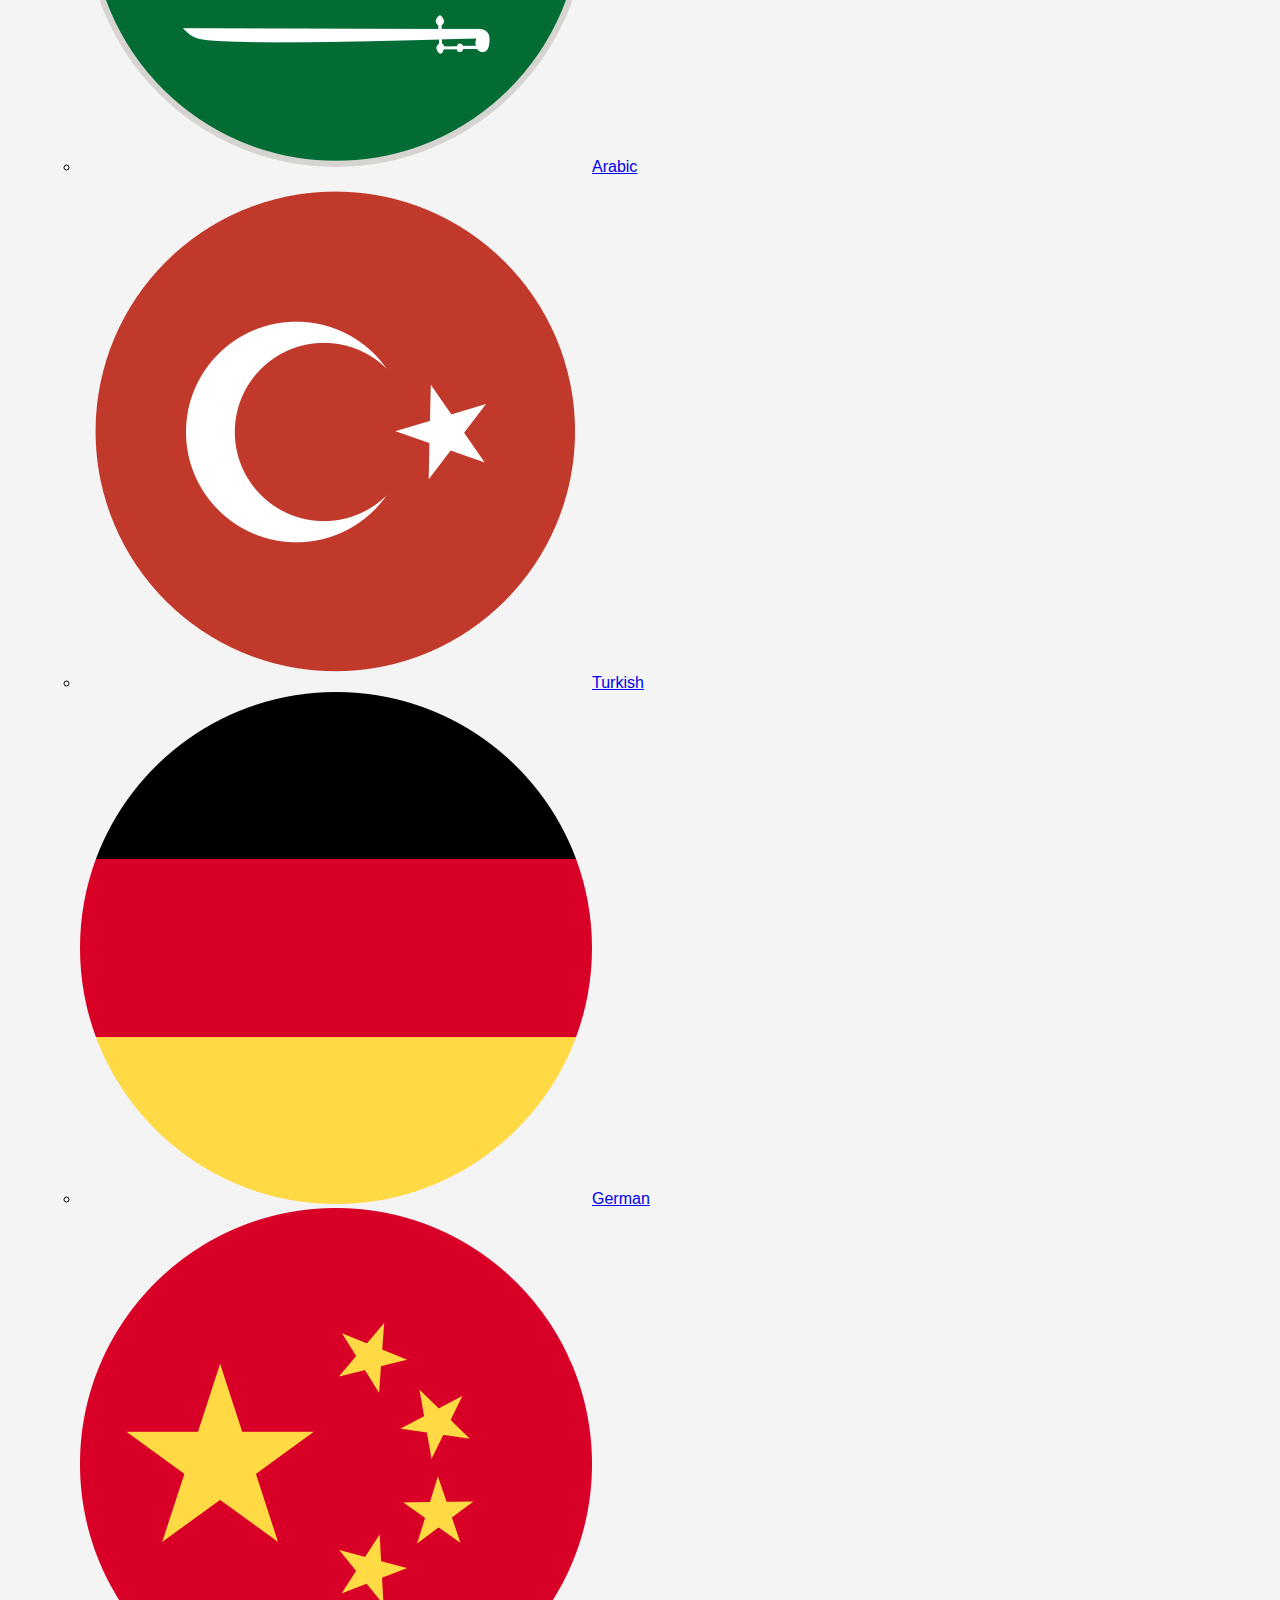
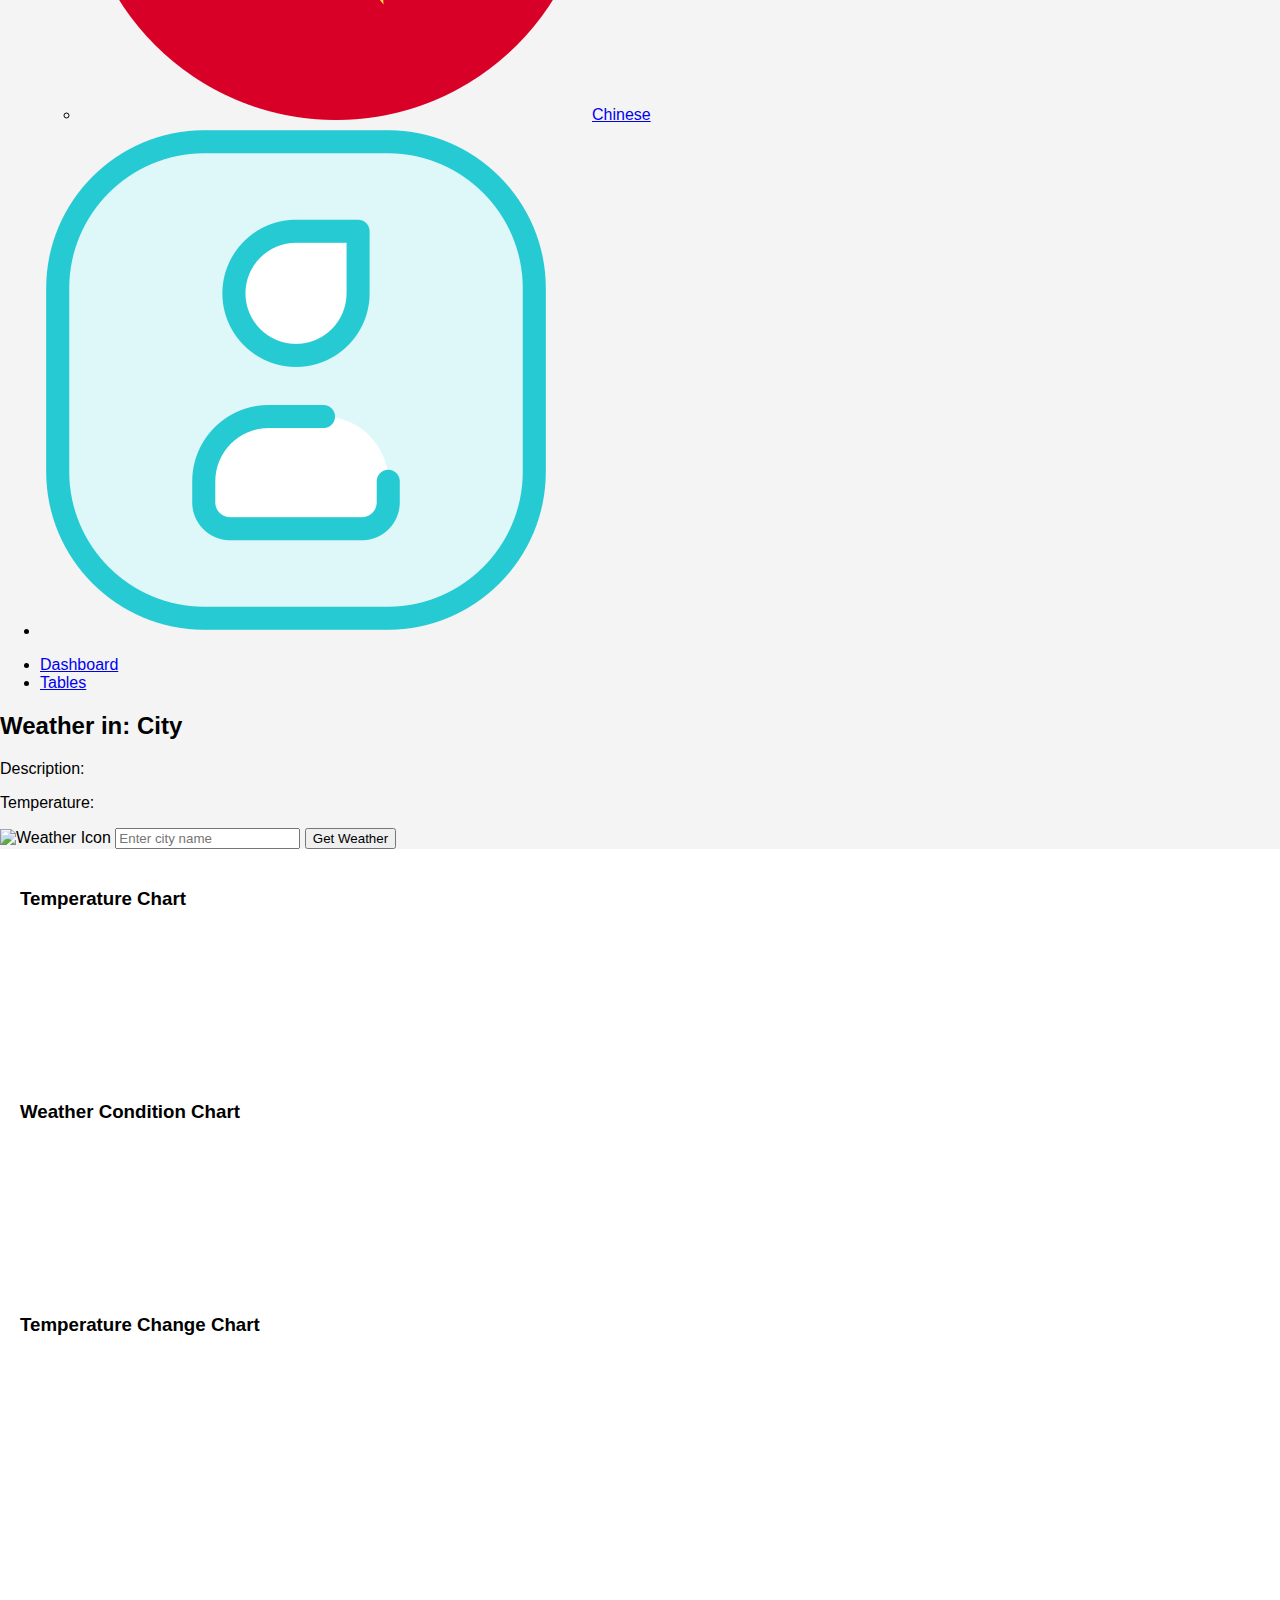
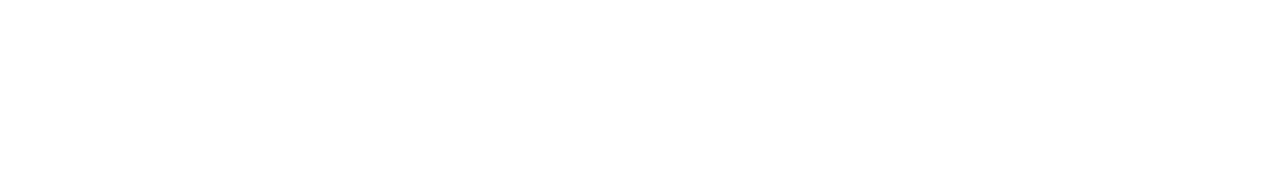
==== commit 3cd091ed: "Add files via upload" ====
--- a/main-dashboard.html
+++ b/main-dashboard.html
@@ -66,16 +66,15 @@
             </ul>
         </nav>
     </header>
-
     <div class="flex h-[calc(100vh-56px)]">
         <aside class="bg-teal-900 text-gray-300 w-52 p-5">
             <ul class="space-y-2">
                 <li>
-                    <a href="#" id="menu-dashboard"
+                    <a href="main-dashboard.html" id="menu-dashboard"
                         class="block text-gray-300 hover:bg-teal-700 px-4 py-2 rounded-md">Dashboard</a>
                 </li>
                 <li>
-                    <a href="#" id="menu-tables"
+                    <a href="tables.html" id="menu-tables"
                         class="block text-gray-300 hover:bg-teal-700 px-4 py-2 rounded-md">Tables</a>
                 </li>
             </ul>
@@ -92,18 +91,23 @@
                     Get Weather
                 </button>
             </div>
-            <div class="main-content" class="flex w-full">
-                <canvas id="temperatureChart" width="400" height="200"></canvas>
-
-                <canvas id="weatherConditionChart" width="400" height="200"></canvas>
-
-                <canvas id="temperatureChangeChart" width="400" height="200"></canvas>
+            <div class="main-content flex flex-wrap justify-between">
+                <div class="bg-white shadow-md rounded-lg p-4 m-2 flex-1 max-w-xs">
+                    <h3 class="text-lg font-bold mb-2">Temperature Chart</h3>
+                    <canvas id="temperatureChart" width="300" height="150"></canvas>
+                </div>
+                <div class="bg-white shadow-md rounded-lg p-4 m-2 flex-1 max-w-xs">
+                    <h3 class="text-lg font-bold mb-2">Weather Condition Chart</h3>
+                    <canvas id="weatherConditionChart" width="300" height="150" class="mb-4"></canvas>
+                </div>
+                <div class="bg-white shadow-md rounded-lg p-4 m-2 flex-1 max-w-xs">
+                    <h3 class="text-lg font-bold mb-2">Temperature Change Chart</h3>
+                    <canvas id="temperatureChangeChart" width="300" height="150"></canvas>
+                </div>
             </div>
         </main>
     </div>
-
     <script src="main-dashboard.js"></script>
-     
 </body>
 
 </html>--- a/main-dashboard.css
+++ b/main-dashboard.css
@@ -158,7 +158,62 @@
 }
 
 canvas {
-    display: block;
+    width: 300px;
+    /* Set the width of each canvas */
+    height: auto;
+    /* Maintain aspect ratio */
     max-width: 100%;
-    margin: 20px auto;
+    /* Prevent stretching beyond container */
+    margin: 0 10px;
+    /* Horizontal margin */
+}
+
+/* Styles for compact table */
+#forecast-table {
+    width: auto;
+    /* Allow the table to adjust its width */
+    margin: 0;
+    /* Remove margin */
+}
+
+#forecast-table th,
+#forecast-table td {
+    padding: 4px;
+    /* Reduce padding */
+    font-size: 0.875rem;
+    /* Smaller font size */
+}
+
+#forecast-table th {
+    background-color: #e2e8f0;
+    /* Lighter background for headers */
+}
+
+#forecast-table td {
+    border: 1px solid #d1d5db;
+    /* Define border color */
+}
+
+/* Adjust the weather icon class */
+.weather-icon {
+    width: 25px;
+    /* Set a smaller width for weather icons */
+    height: 25px;
+    /* Set a smaller height for weather icons */
+    object-fit: cover;
+    /* Maintain aspect ratio */
+}
+
+/* Update temp-column width for better spacing */
+.temp-column {
+    width: 50px;
+    /* Reduce width for temperature cells */
+    text-align: center;
+    /* Center the temperature text */
+}
+
+/* Adjust the weather icon column width */
+#forecast-table td:last-child {
+    width: 40px;
+    /* Set a fixed width for weather icon cells */
 }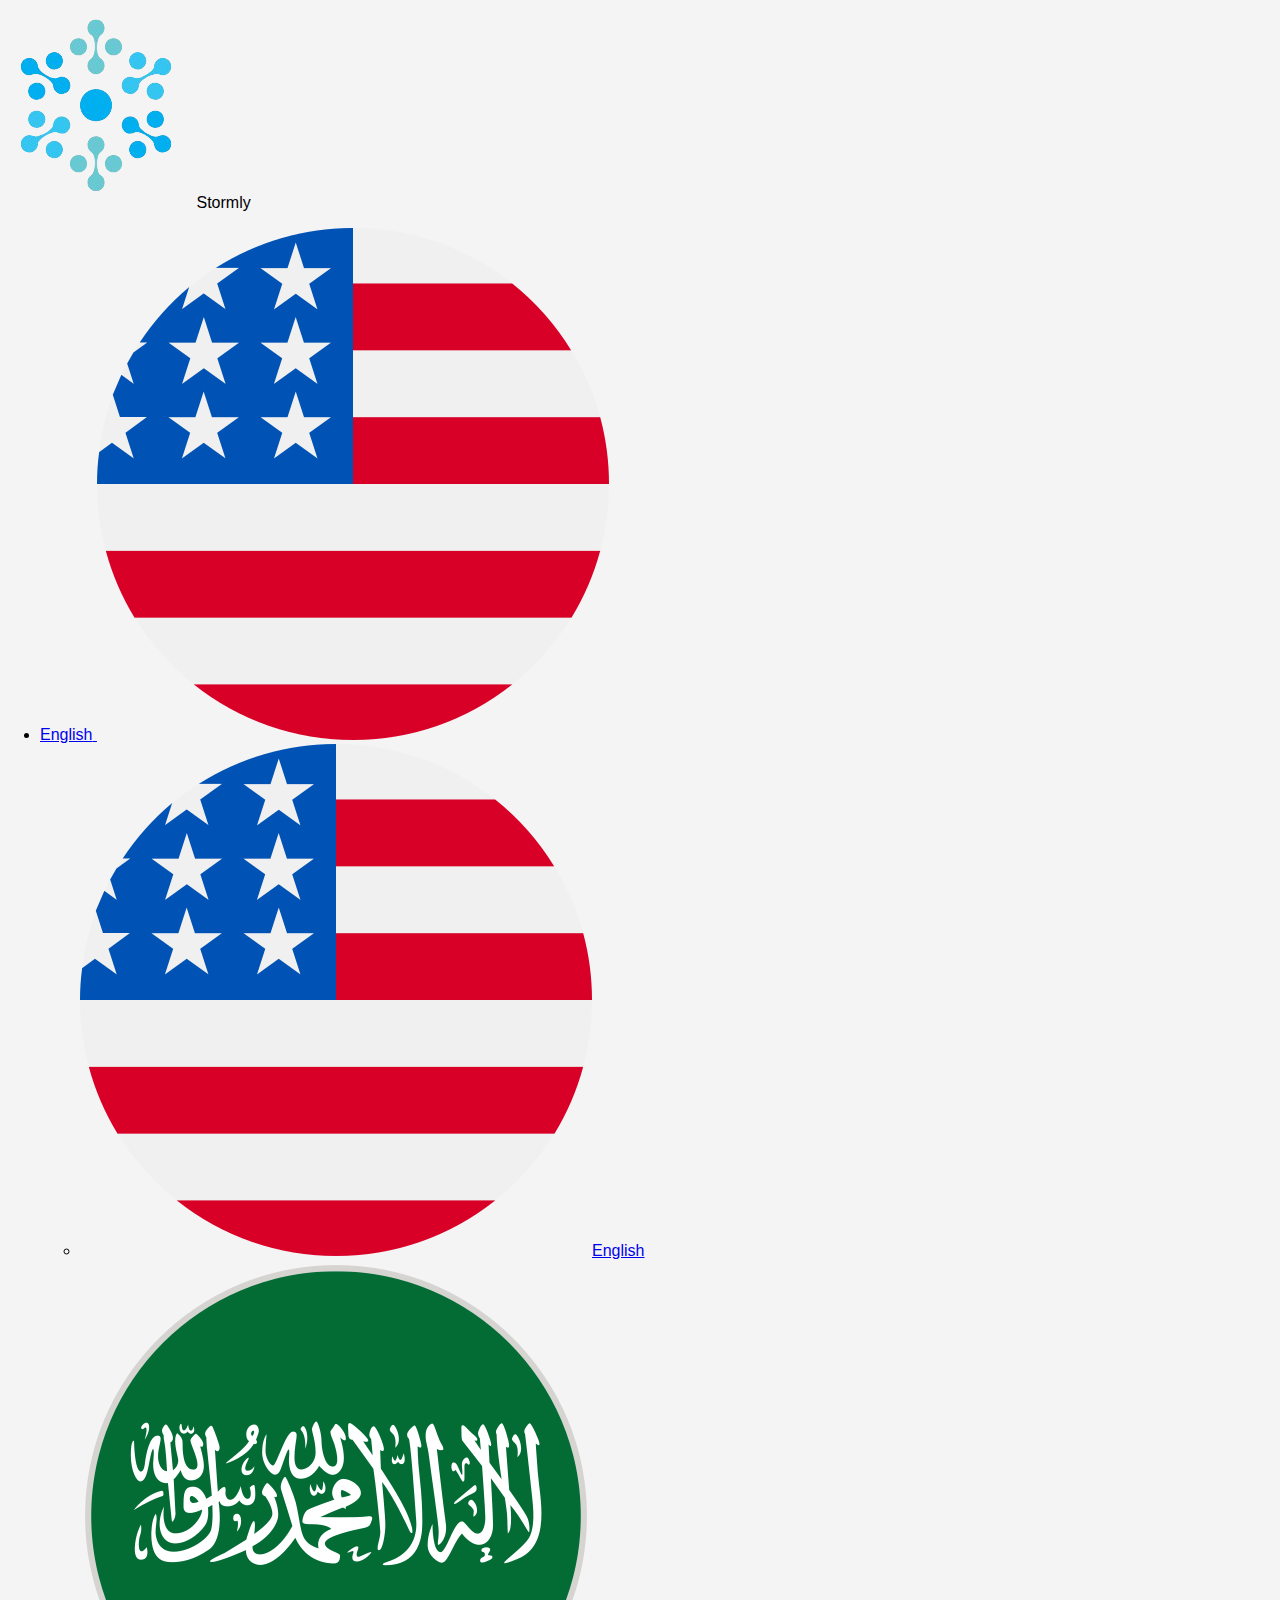
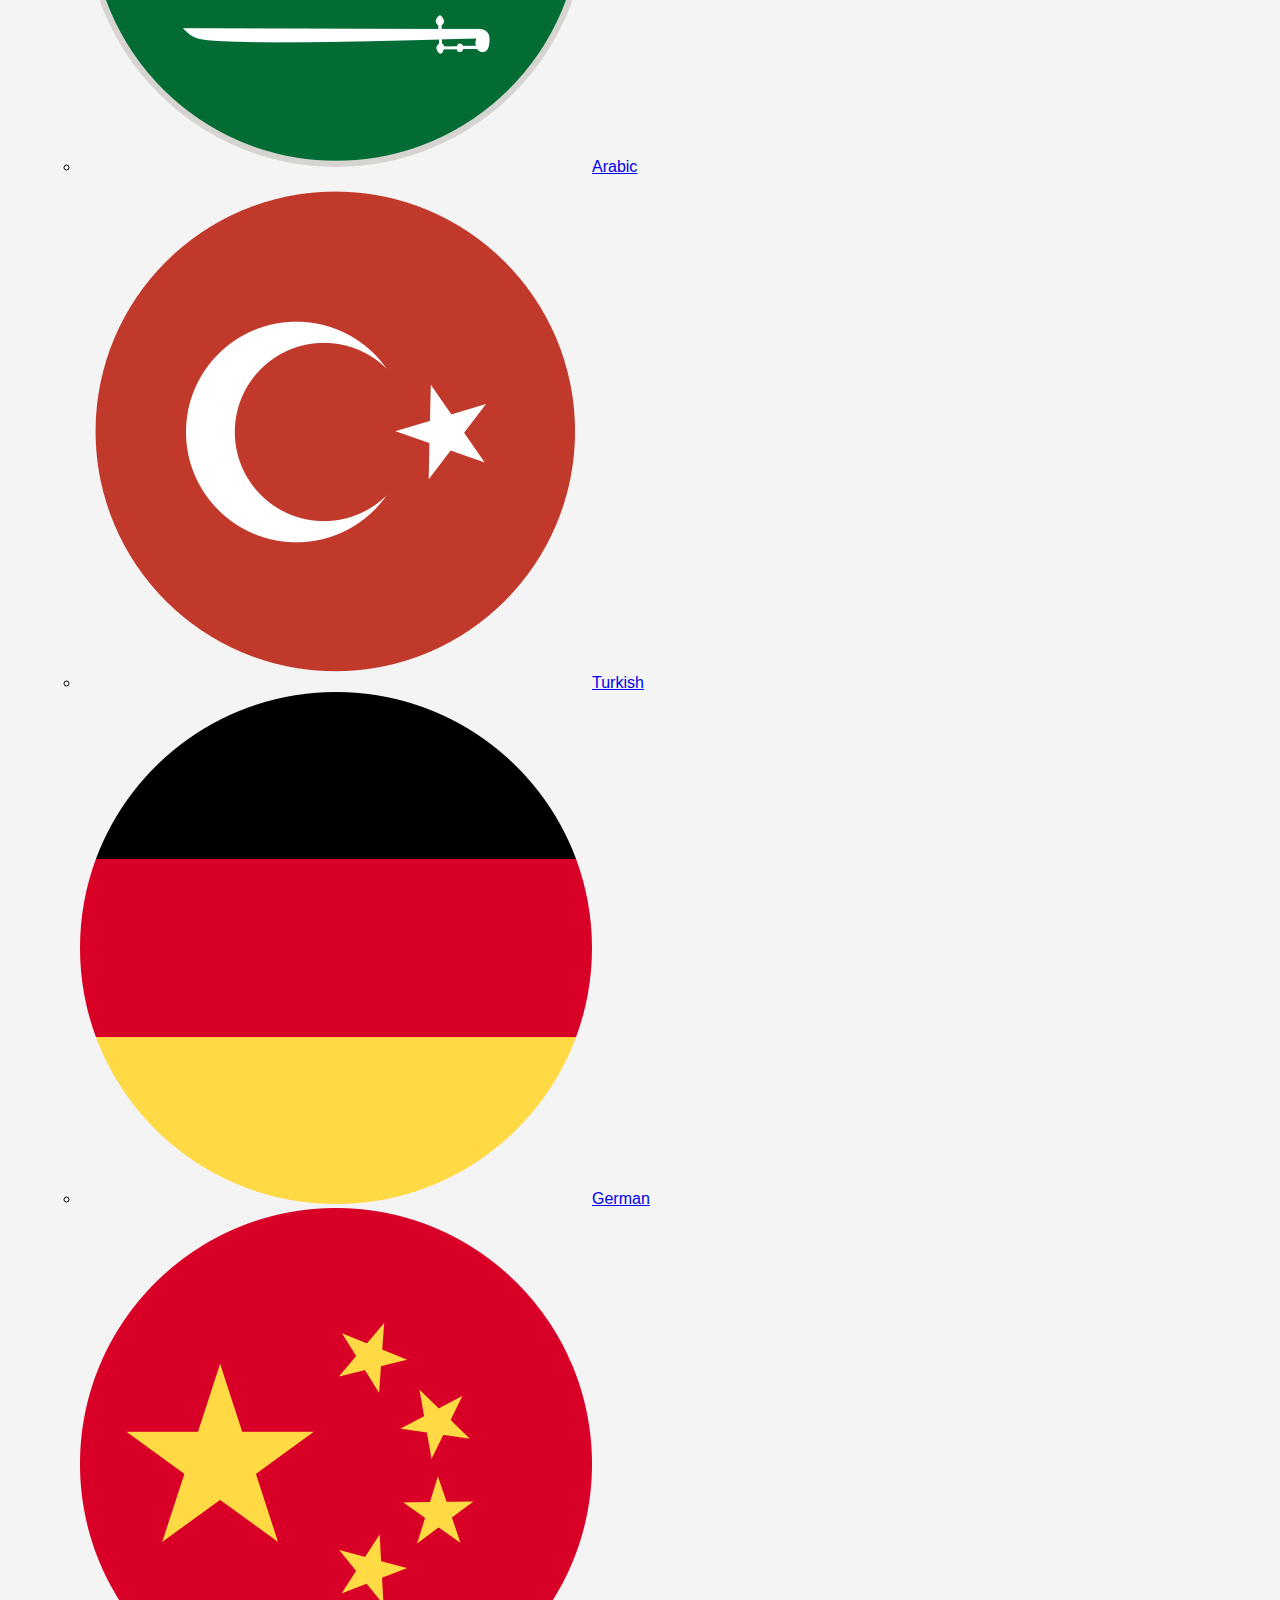
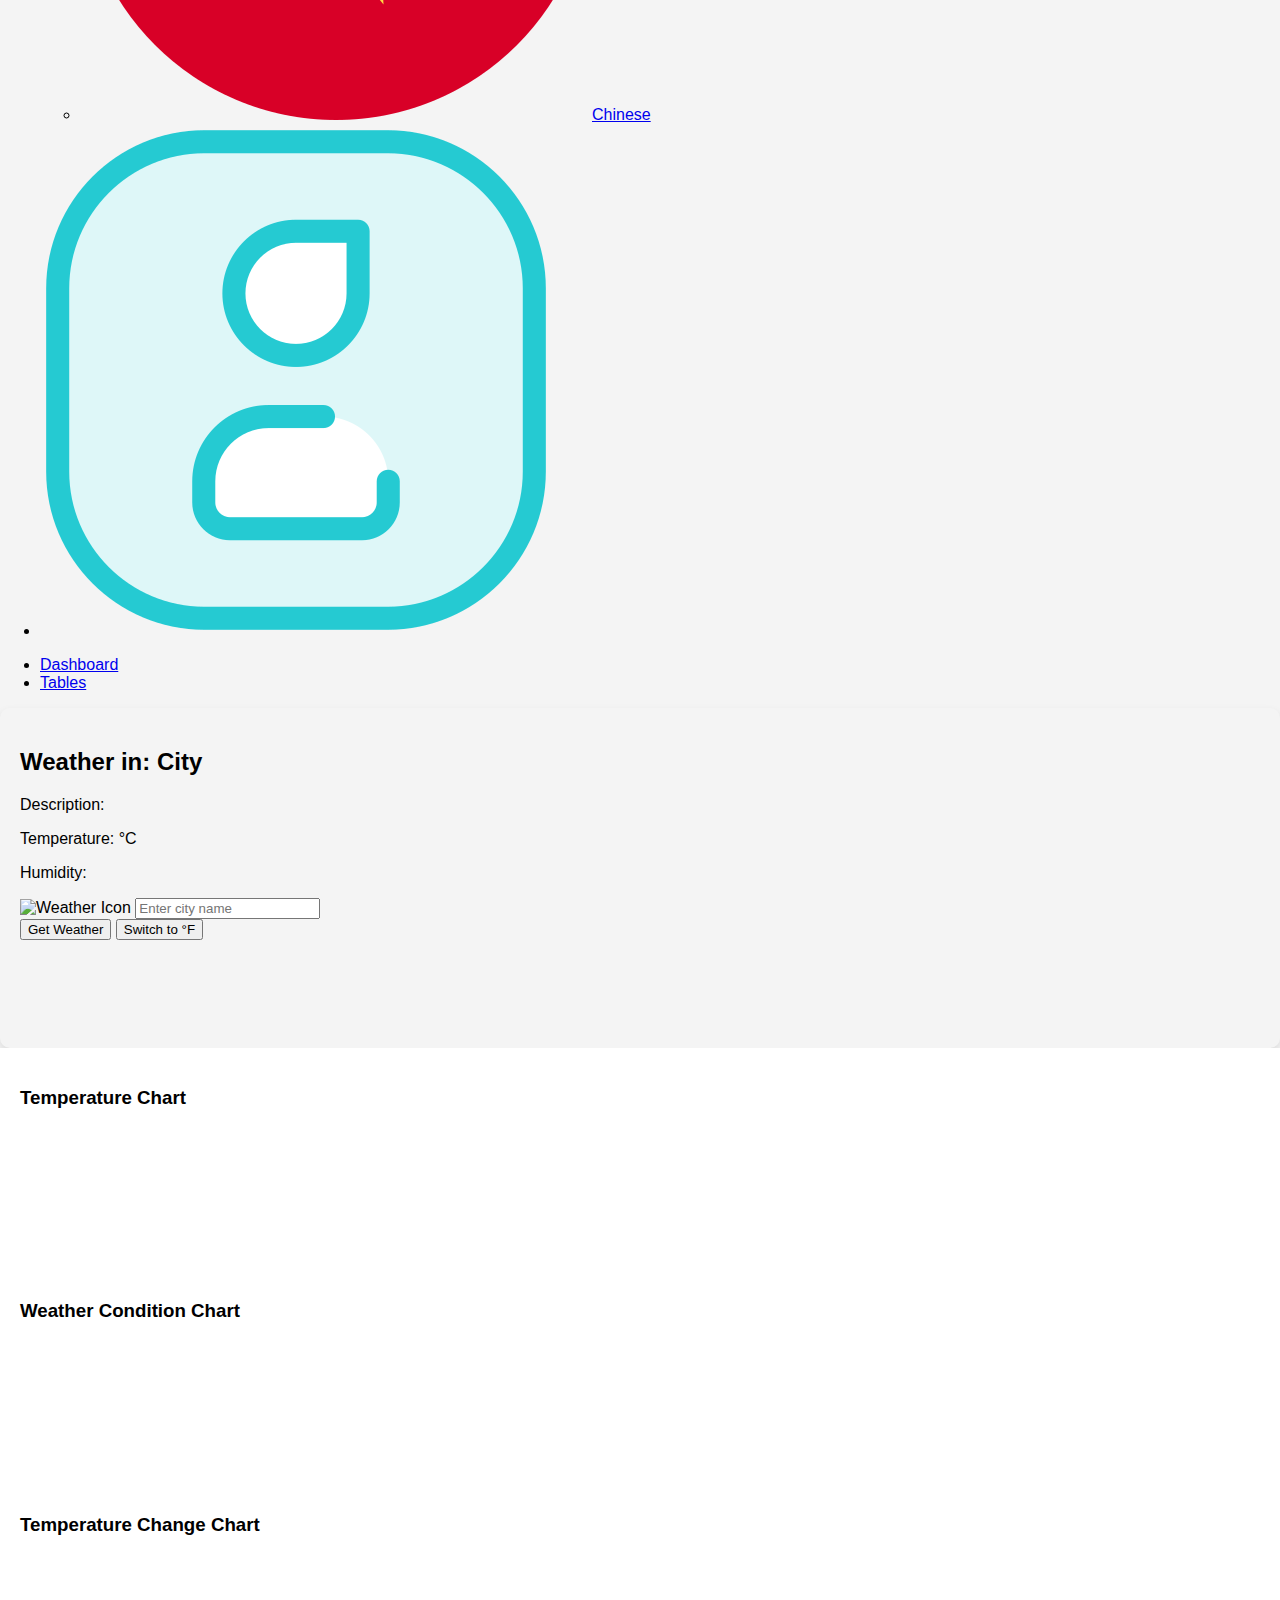
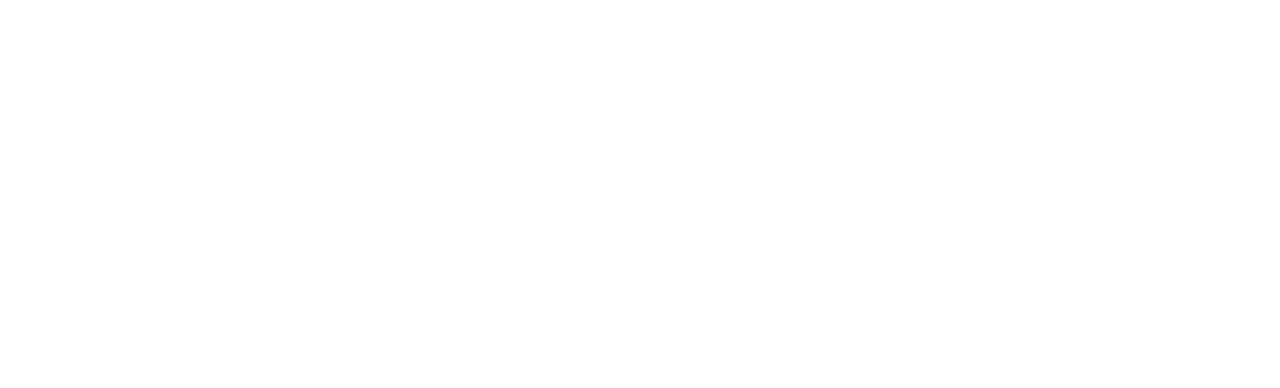
==== commit d6be222e: "Add files via upload" ====
--- a/main-dashboard.html
+++ b/main-dashboard.html
@@ -84,13 +84,19 @@
             <div class="p-4 bg-gray-200 rounded shadow" id="weather-widget">
                 <h2 class="text-xl font-bold" id="city-name">Weather in: City</h2>
                 <p id="weather-description">Description:</p>
-                <p id="temperature">Temperature:</p>
+                <p id="temperature">Temperature: <span id="temp-value"></span> °C</p>
+                <p id="weather-humidity">Humidity:</p>
                 <img id="weather-icon" src="" alt="Weather Icon" class="w-16 h-16 mt-2" />
                 <input type="text" id="city-input" placeholder="Enter city name" class="border p-2 rounded w-full" />
-                <button id="get-weather" class="bg-blue-500 p-2 rounded text-white mt-2">
-                    Get Weather
-                </button>
+
+                <!-- New div for aligning buttons -->
+                <div class="flex justify-between mt-2">
+                    <button id="get-weather" class="bg-teal-600 p-2 rounded text-white">Get Weather</button>
+                    <button id="toggle-unit" class="bg-teal-600 p-2 rounded text-white">Switch to °F</button>
+                </div>
             </div>
+
+
             <div class="main-content flex flex-wrap justify-between">
                 <div class="bg-white shadow-md rounded-lg p-4 m-2 flex-1 max-w-xs">
                     <h3 class="text-lg font-bold mb-2">Temperature Chart</h3>
--- a/main-dashboard.css
+++ b/main-dashboard.css
@@ -141,6 +141,14 @@
     min-height: 100vh;
 }
 
+#weather-widget {
+    height: 300px;
+    transition: background-image 0.5s ease;
+    padding: 20px;
+    border-radius: 10px;
+    box-shadow: 0 4px 8px rgba(0, 0, 0, 0.1);
+}
+
 @media (max-width: 768px) {
     .navbar-menu {
         flex-direction: column;
@@ -159,61 +167,61 @@
 
 canvas {
     width: 300px;
-    /* Set the width of each canvas */
+
     height: auto;
-    /* Maintain aspect ratio */
+
     max-width: 100%;
-    /* Prevent stretching beyond container */
+
     margin: 0 10px;
-    /* Horizontal margin */
-}
-
-/* Styles for compact table */
+
+}
+
+
 #forecast-table {
-    width: auto;
-    /* Allow the table to adjust its width */
+    width: 100%;
+
     margin: 0;
-    /* Remove margin */
+
 }
 
 #forecast-table th,
 #forecast-table td {
-    padding: 4px;
-    /* Reduce padding */
+    padding: 8px;
+
     font-size: 0.875rem;
-    /* Smaller font size */
+
 }
 
 #forecast-table th {
     background-color: #e2e8f0;
-    /* Lighter background for headers */
+
 }
 
 #forecast-table td {
     border: 1px solid #d1d5db;
-    /* Define border color */
-}
-
-/* Adjust the weather icon class */
+
+}
+
+
 .weather-icon {
-    width: 25px;
-    /* Set a smaller width for weather icons */
-    height: 25px;
-    /* Set a smaller height for weather icons */
+    width: 30px;
+
+    height: 30px;
+
     object-fit: cover;
-    /* Maintain aspect ratio */
-}
-
-/* Update temp-column width for better spacing */
+
+}
+
+
 .temp-column {
+    width: 60px;
+
+    text-align: center;
+
+}
+
+
+#forecast-table td:last-child {
     width: 50px;
-    /* Reduce width for temperature cells */
-    text-align: center;
-    /* Center the temperature text */
-}
-
-/* Adjust the weather icon column width */
-#forecast-table td:last-child {
-    width: 40px;
-    /* Set a fixed width for weather icon cells */
+
 }